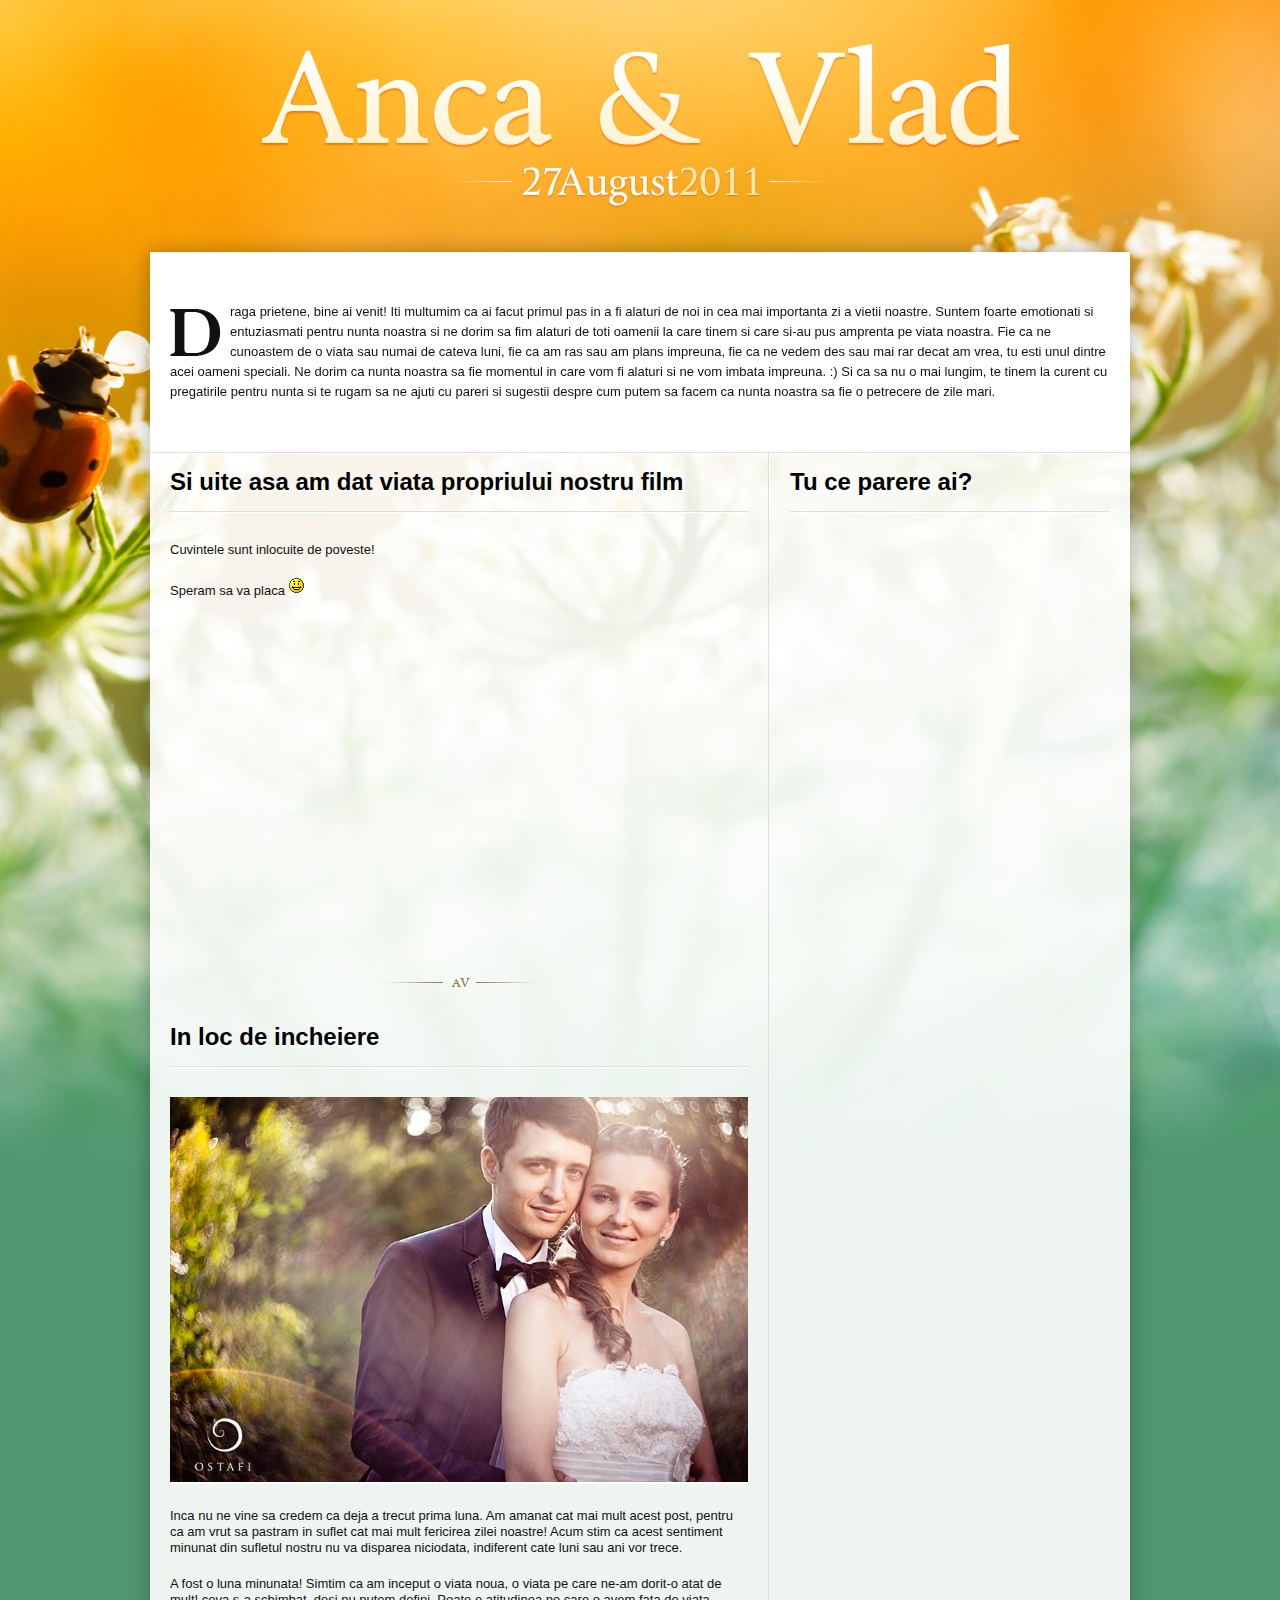
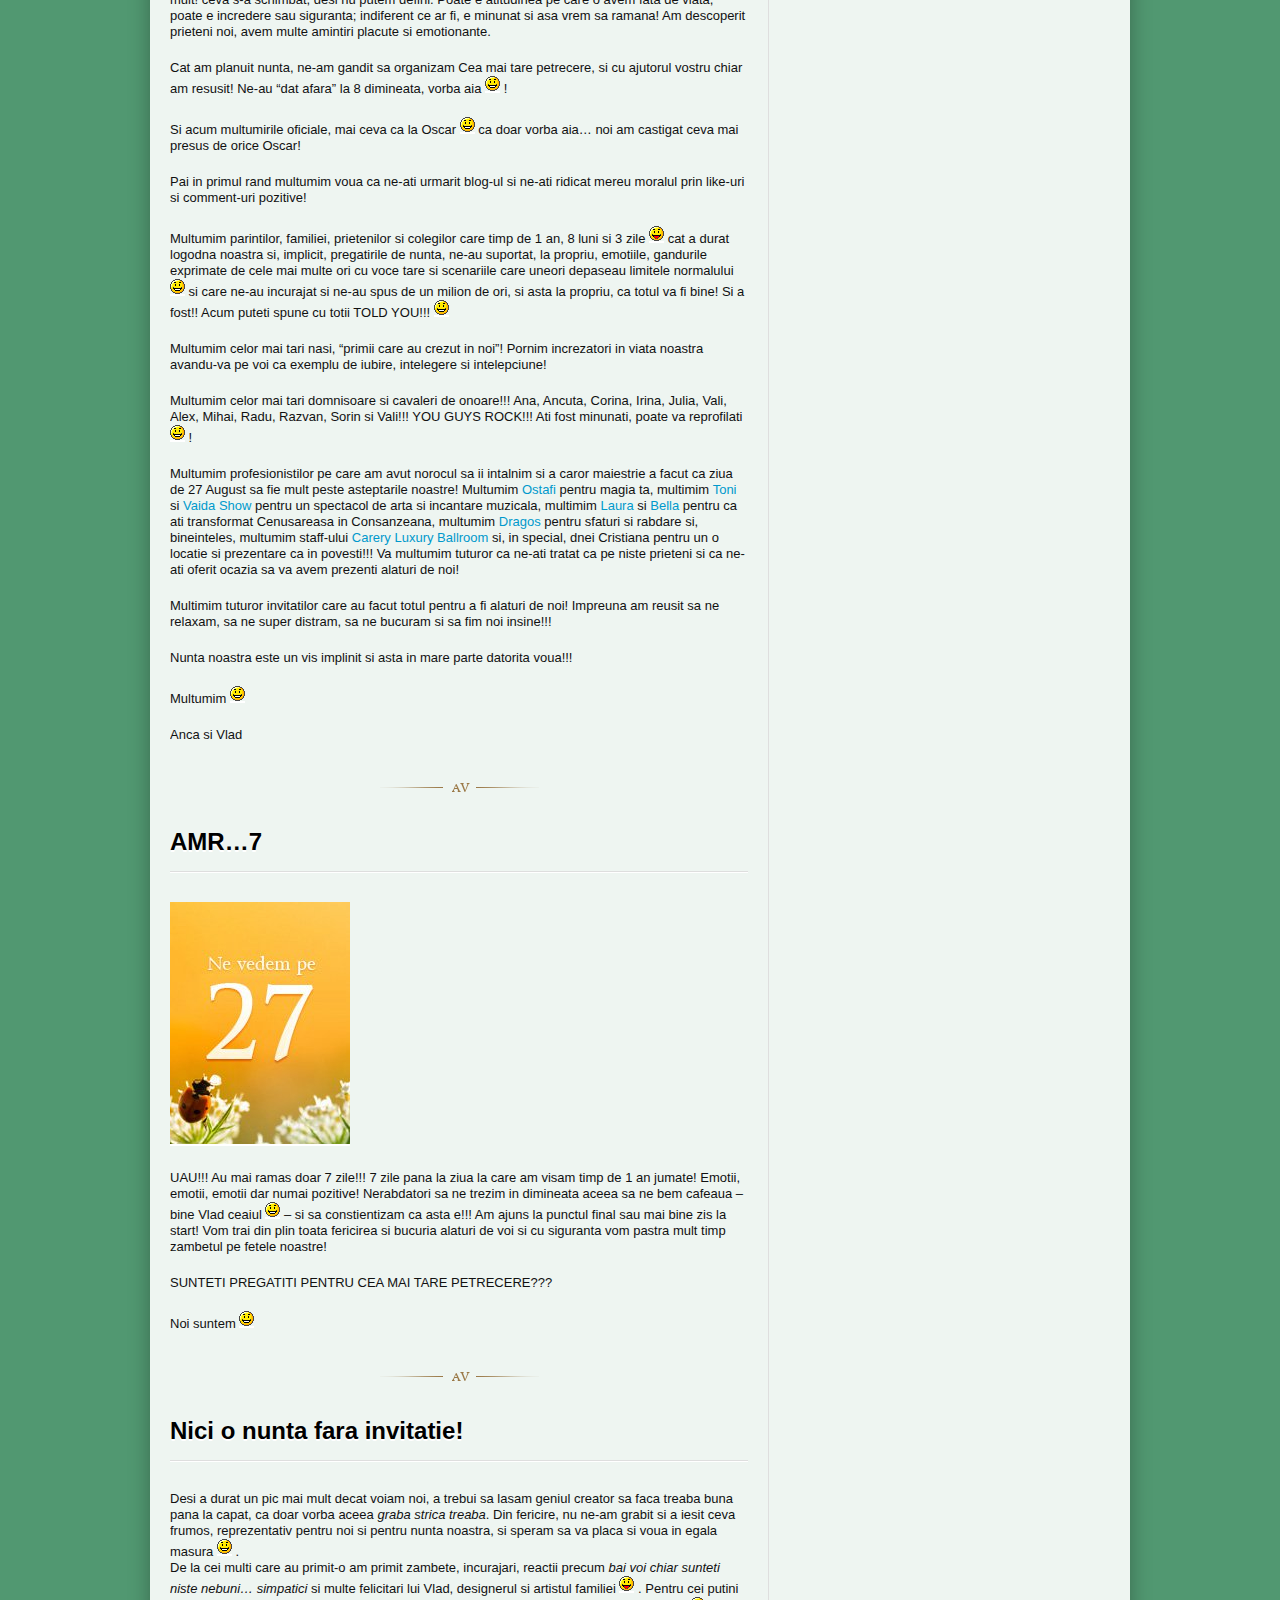
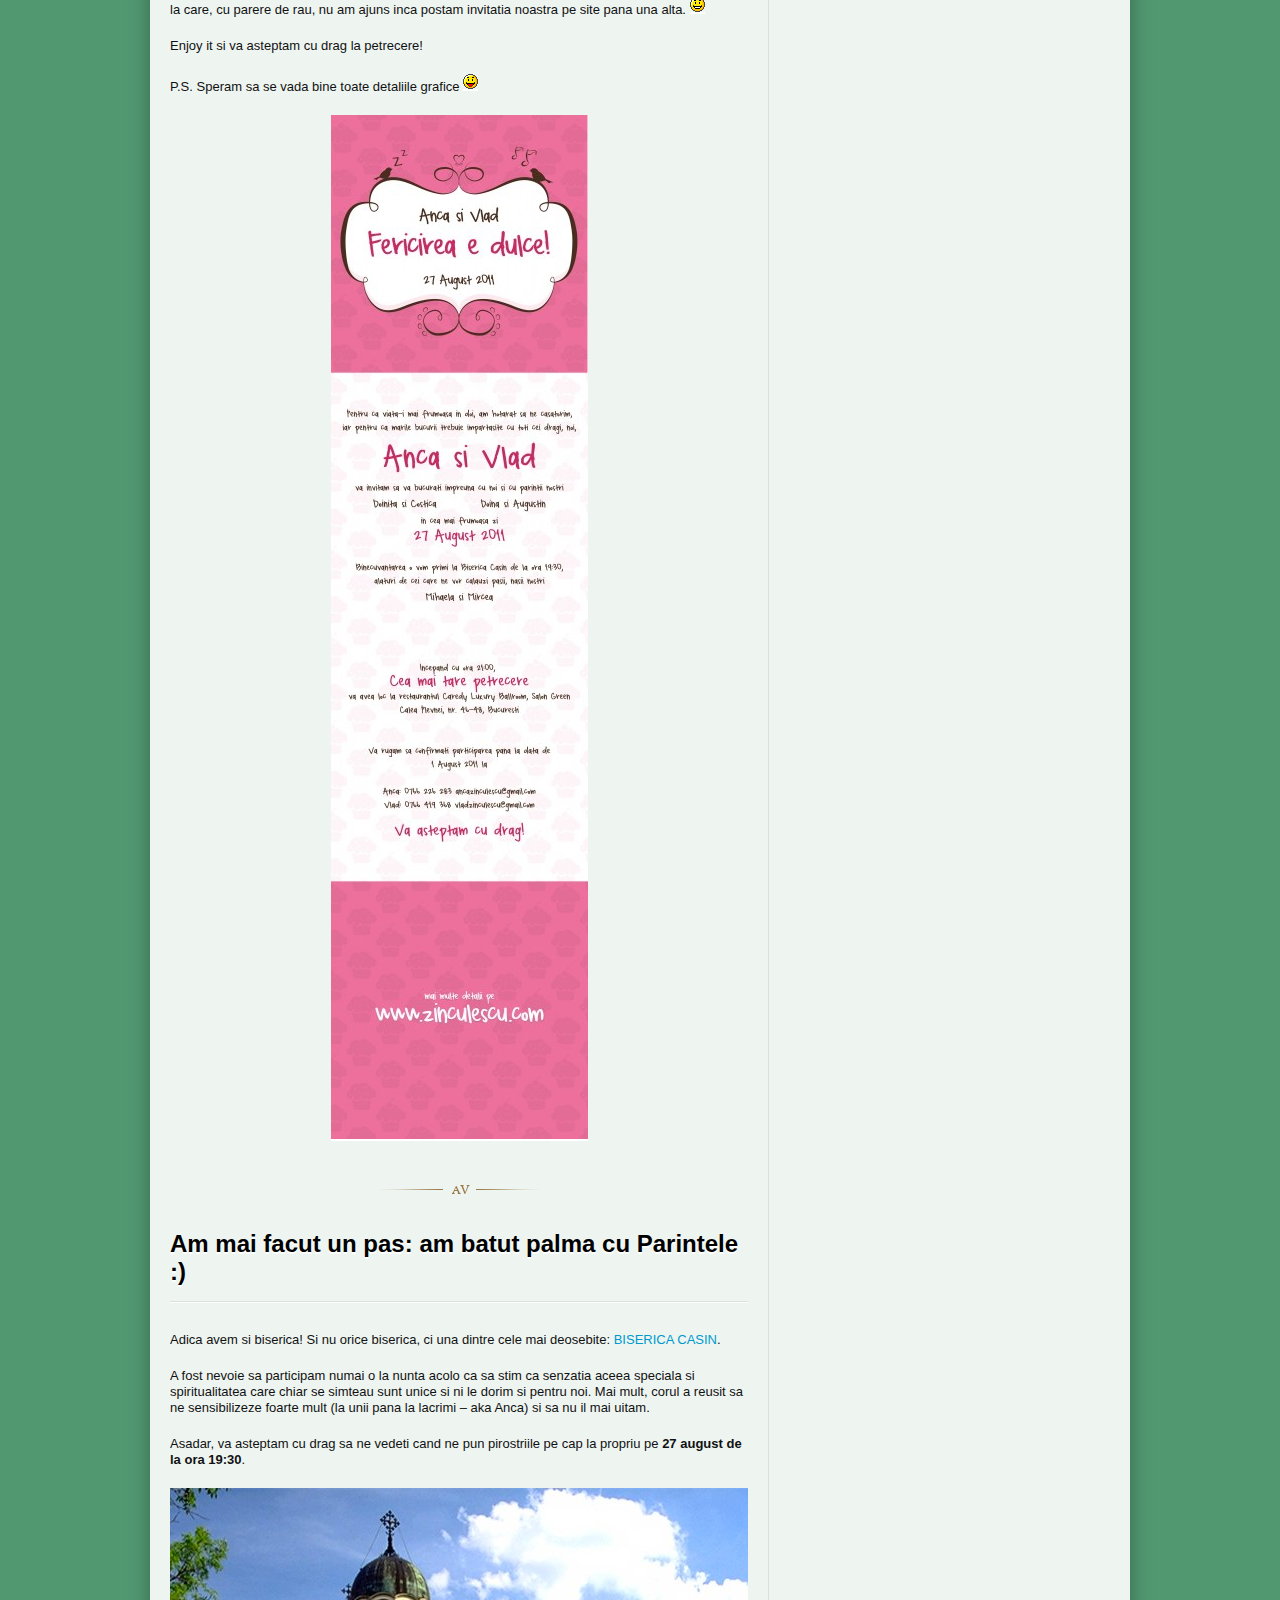
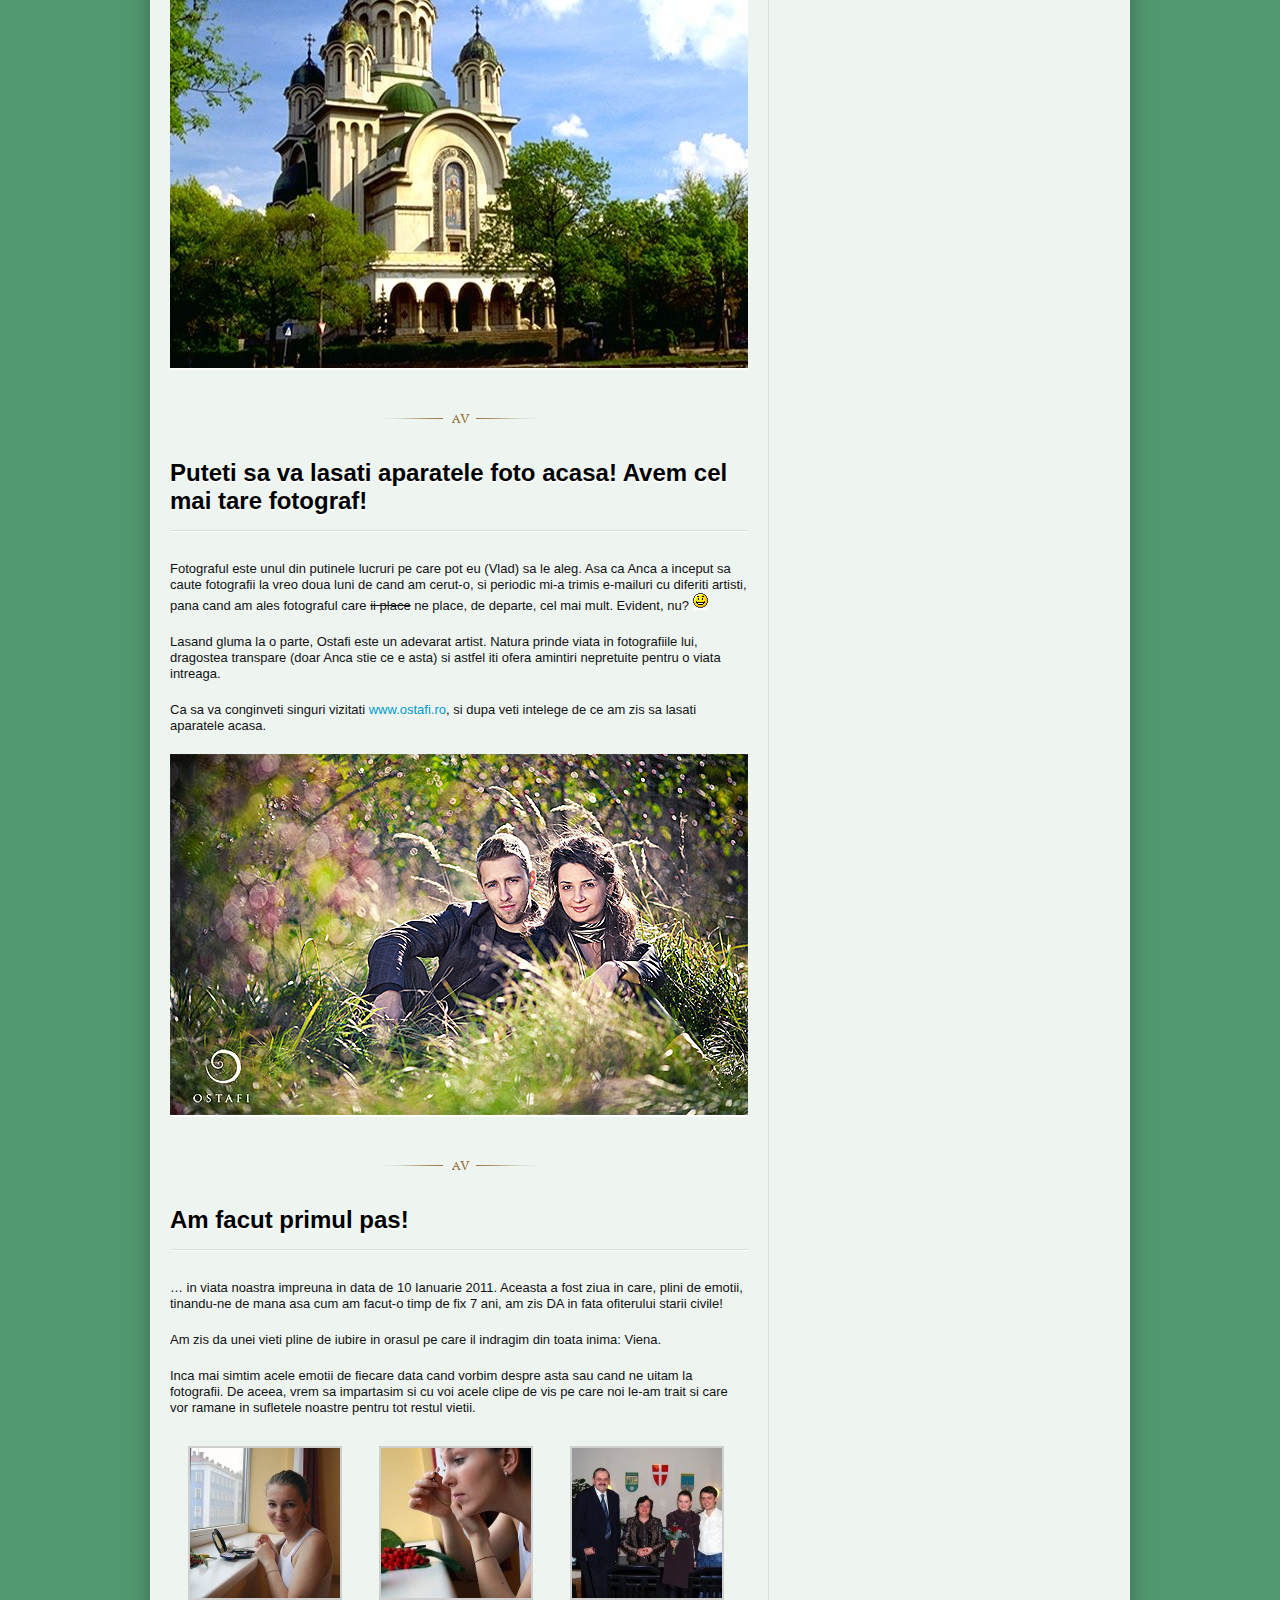
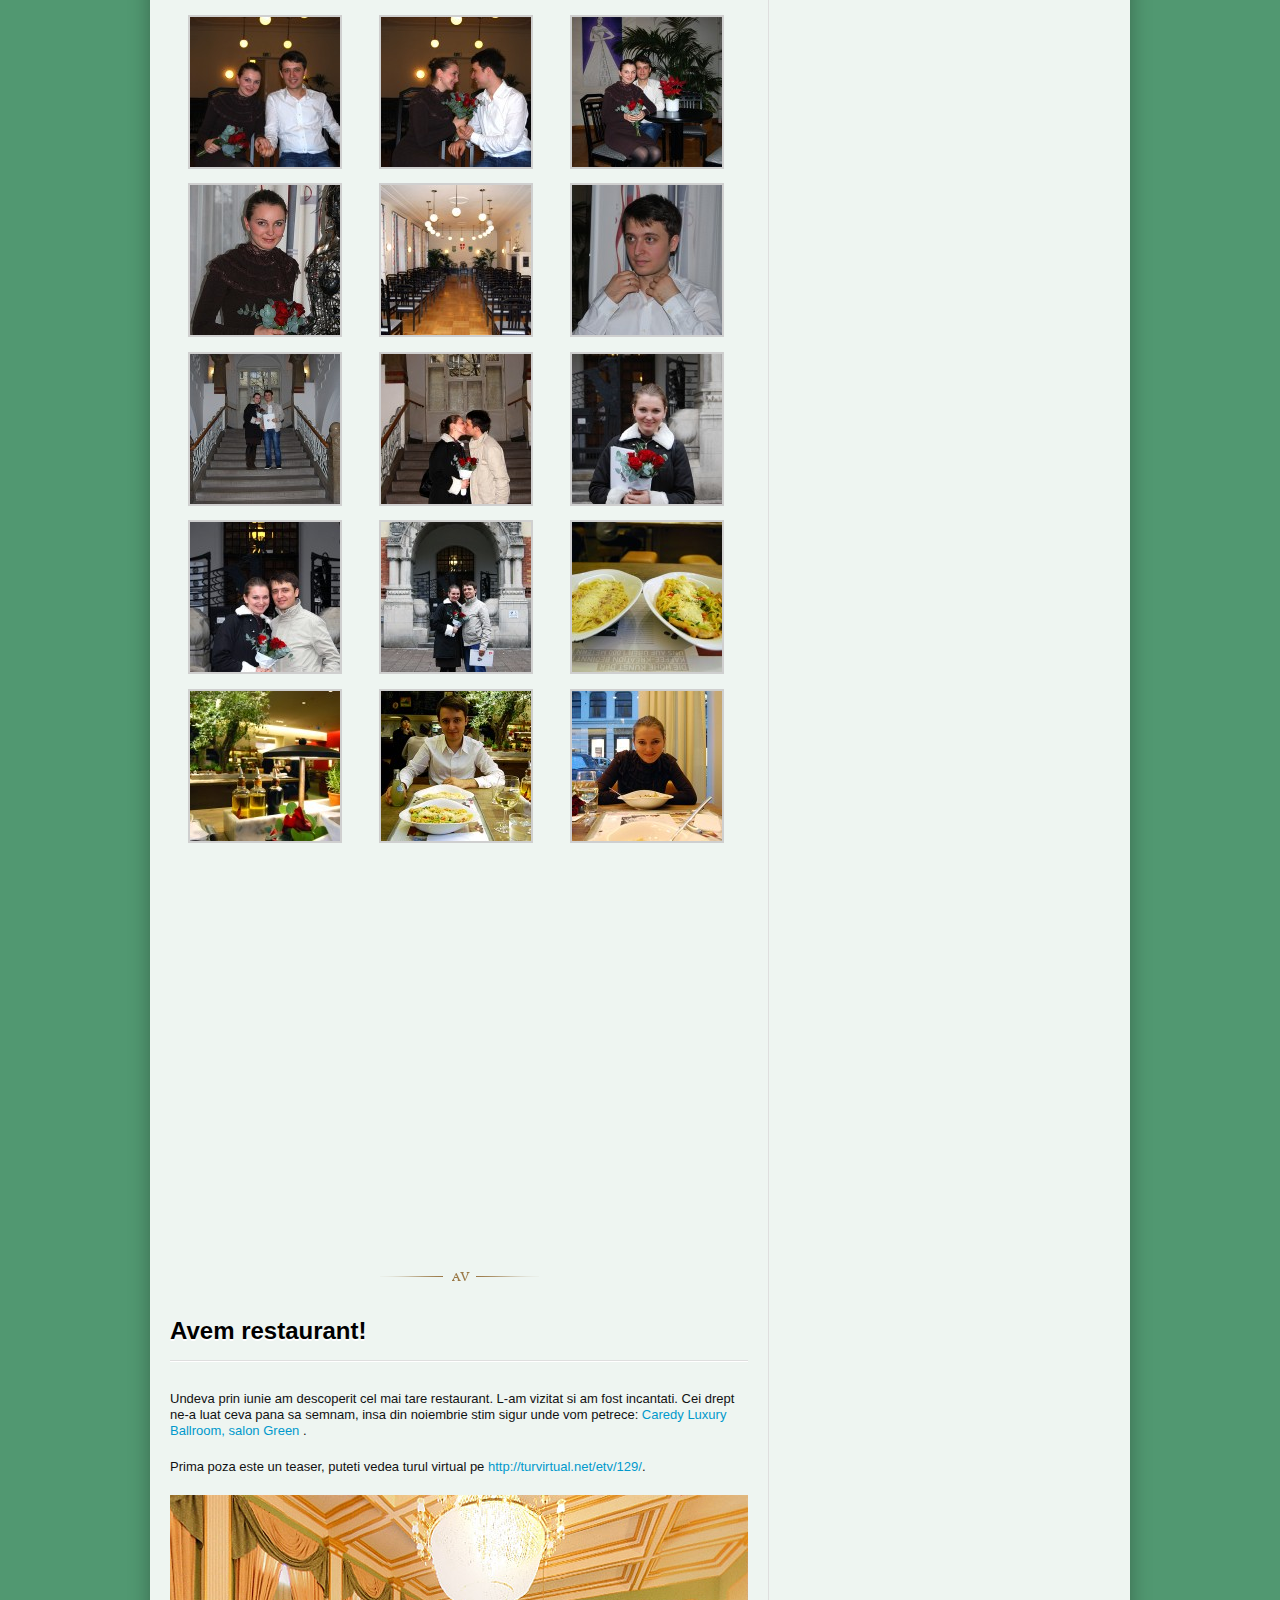
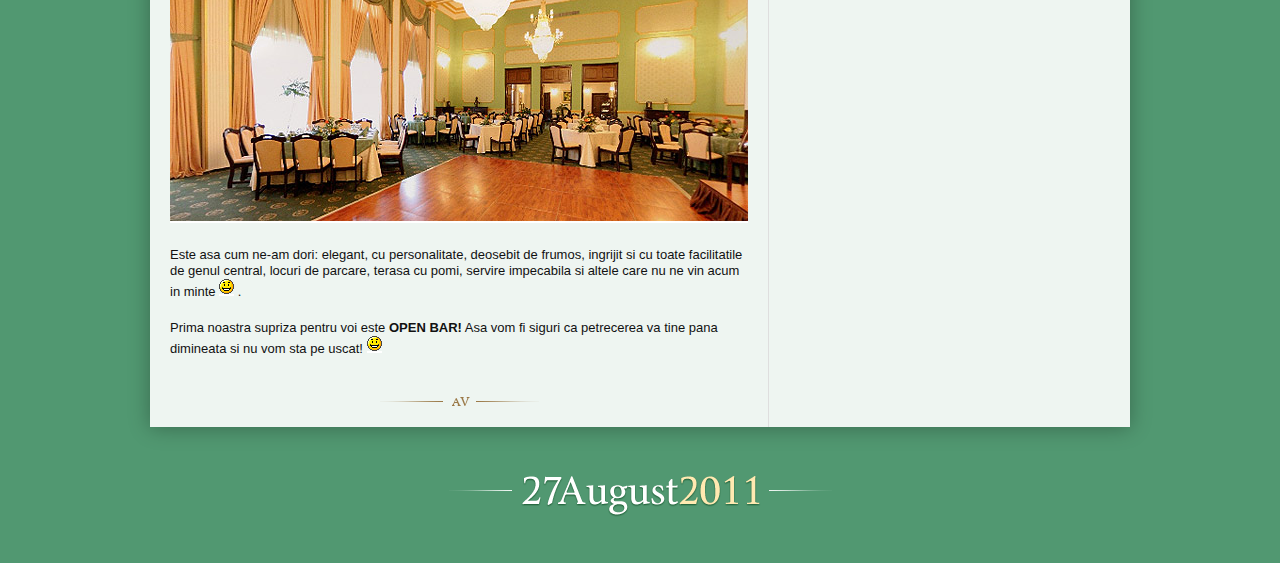
==== index.html @ 0d6867a6 "static version of the original" ====
<!DOCTYPE html>
<html>
<head>
    <meta http-equiv="Content-Type" content="text/html; charset=UTF-8" />
    <meta name="generator" content="WordPress 3.1" />
    <title>Zinculescu</title>
    <link rel="stylesheet" href="style.css" type="text/css" media="screen" />
    <link rel="shortcut icon" href="images/favicon.ico" />
    <meta name='robots' content='noindex,nofollow' />
    <link rel='index' title='Zinculescu' href='http://zinculescu.com' />
</head>

<body class="sprite">
    <div class="site center980">
        <!-- content goes here -->

        <div class="welcome b1b">
            <div class="letter sprite">
                D
            </div>
            <p>raga prietene, bine ai venit! Iti multumim ca ai facut primul
            pas in a fi alaturi de noi in cea mai importanta zi a vietii
            noastre. Suntem foarte emotionati si entuziasmati pentru nunta
            noastra si ne dorim sa fim alaturi de toti oamenii la care tinem si
            care si-au pus amprenta pe viata noastra. Fie ca ne cunoastem de o
            viata sau numai de cateva luni, fie ca am ras sau am plans
            impreuna, fie ca ne vedem des sau mai rar decat am vrea, tu esti
            unul dintre acei oameni speciali. Ne dorim ca nunta noastra sa fie
            momentul in care vom fi alaturi si ne vom imbata impreuna. :) Si ca
            sa nu o mai lungim, te tinem la curent cu pregatirile pentru nunta
            si te rugam sa ne ajuti cu pareri si sugestii despre cum putem sa
            facem ca nunta noastra sa fie o petrecere de zile mari.</p>
        </div>

        <div class="fbox">
            <div class="content fleft">
                <div class="post">
                    <h2 class="title b1b mar10b">Si uite asa am dat viata propriului nostru film</h2>

                    <p></p>
                    
                    <p>Cuvintele sunt inlocuite de poveste!</p>

                    <p>Speram sa va placa <img alt=':)' class='wp-smiley' src=
                    'images/smilies/icon_smile.gif'></p>

                    <p><iframe frameborder="0" height="315" src=
                    "http://www.youtube.com/embed/SQUpKfbqwOs" width=
                    "560"></iframe></p>
                    <p>

                    <div class="separator sprite">
                        AV
                    </div>
                </div>

                <div class="post">
                    <h2 class="title b1b mar10b">In loc de incheiere</h2>

                    <p></p>

                    <p><img alt="" class="alignnone" src=
                    "images/uploads/Anca-si-Vlad-29.jpg"
                    title="Anca si Vlad Zinculescu" width="578"></p>

                    <p>Inca nu ne vine sa credem ca deja a trecut prima luna.
                    Am amanat cat mai mult acest post, pentru ca am vrut sa
                    pastram in suflet cat mai mult fericirea zilei noastre!
                    Acum stim ca acest sentiment minunat din sufletul nostru nu
                    va disparea niciodata, indiferent cate luni sau ani vor
                    trece.</p>

                    <p>A fost o luna minunata! Simtim ca am inceput o viata
                    noua, o viata pe care ne-am dorit-o atat de mult! ceva s-a
                    schimbat, desi nu putem defini. Poate e atitudinea pe care
                    o avem fata de viata, poate e incredere sau siguranta;
                    indiferent ce ar fi, e minunat si asa vrem sa ramana! Am
                    descoperit prieteni noi, avem multe amintiri placute si
                    emotionante.</p>

                    <p>Cat am planuit nunta, ne-am gandit sa organizam Cea mai
                    tare petrecere, si cu ajutorul vostru chiar am resusit!
                    Ne-au &#8220;dat afara&#8221; la 8 dimineata, vorba aia
                    <img alt=':)' class='wp-smiley' src=
                    'images/smilies/icon_smile.gif'>
                    !</p>

                    <p>Si acum multumirile oficiale, mai ceva ca la Oscar
                    <img alt=':)' class='wp-smiley' src=
                    'images/smilies/icon_smile.gif'>
                    ca doar vorba aia&#8230; noi am castigat ceva mai presus de
                    orice Oscar!</p>

                    <p>Pai in primul rand multumim voua ca ne-ati urmarit
                    blog-ul si ne-ati ridicat mereu moralul prin like-uri si
                    comment-uri pozitive!</p>

                    <p>Multumim parintilor, familiei, prietenilor si colegilor
                    care timp de 1 an, 8 luni si 3 zile <img alt=':P' class=
                    'wp-smiley' src=
                    'images/smilies/icon_razz.gif'>
                    cat a durat logodna noastra si, implicit, pregatirile de
                    nunta, ne-au suportat, la propriu, emotiile, gandurile
                    exprimate de cele mai multe ori cu voce tare si scenariile
                    care uneori depaseau limitele normalului <img alt=':)'
                    class='wp-smiley' src=
                    'images/smilies/icon_smile.gif'>
                    si care ne-au incurajat si ne-au spus de un milion de ori,
                    si asta la propriu, ca totul va fi bine! Si a fost!! Acum
                    puteti spune cu totii TOLD YOU!!! <img alt=':)' class=
                    'wp-smiley' src=
                    'images/smilies/icon_smile.gif'></p>

                    <p>Multumim celor mai tari nasi, &#8220;primii care au
                    crezut in noi&#8221;! Pornim increzatori in viata noastra
                    avandu-va pe voi ca exemplu de iubire, intelegere si
                    intelepciune!</p>

                    <p>Multumim celor mai tari domnisoare si cavaleri de
                    onoare!!! Ana, Ancuta, Corina, Irina, Julia, Vali, Alex,
                    Mihai, Radu, Razvan, Sorin si Vali!!! YOU GUYS ROCK!!! Ati
                    fost minunati, poate va reprofilati <img alt=':)' class=
                    'wp-smiley' src=
                    'images/smilies/icon_smile.gif'>
                    !</p>

                    <p>Multumim profesionistilor pe care am avut norocul sa ii
                    intalnim si a caror maiestrie a facut ca ziua de 27 August
                    sa fie mult peste asteptarile noastre! Multumim <a href=
                    "http://www.ostafi.ro/photography/post/anca-si-vlad-nunta/">
                    Ostafi</a> pentru magia ta, multimim <a href=
                    "http://tonimalloni.ro">Toni</a> si <a href=
                    "http://vaidashow.ro/">Vaida Show</a> pentru un spectacol
                    de arta si incantare muzicala, multimim <a href=
                    "http://www.facebook.com/laura.wbc">Laura</a> si <a href=
                    "http://www.facebook.com/profile.php?id=100002483368263">Bella</a>
                    pentru ca ati transformat Cenusareasa in Consanzeana,
                    multumim <a href="http://amintiridenunta.ro/">Dragos</a>
                    pentru sfaturi si rabdare si, bineinteles, multumim
                    staff-ului <a href=
                    "http://www.restaurantcaredy.ro/contact-sala-de-nunti.html">
                    Carery Luxury Ballroom</a> si, in special, dnei Cristiana
                    pentru un o locatie si prezentare ca in povesti!!! Va
                    multumim tuturor ca ne-ati tratat ca pe niste prieteni si
                    ca ne-ati oferit ocazia sa va avem prezenti alaturi de
                    noi!</p>

                    <p>Multimim tuturor invitatilor care au facut totul pentru
                    a fi alaturi de noi! Impreuna am reusit sa ne relaxam, sa
                    ne super distram, sa ne bucuram si sa fim noi insine!!!</p>

                    <p>Nunta noastra este un vis implinit si asta in mare parte
                    datorita voua!!!</p>

                    <p>Multumim <img alt=':)' class='wp-smiley' src=
                    'images/smilies/icon_smile.gif'></p>

                    <p>Anca si Vlad</p>
                    <p>

                    <div class="separator sprite">
                        AV
                    </div>
                </div>

                <div class="post">
                    <h2 class="title b1b mar10b">AMR&#8230;7</h2>

                    <p></p>

                    <p style="text-align: left;"><a href=
                    "images/uploads/196223_1776825933025_1010643638_31995245_6591999_n.jpg">
                    <img alt="" height="242" src=
                    "images/uploads/196223_1776825933025_1010643638_31995245_6591999_n.jpg"
                    title="AMR" width="180"></a></p>

                    <p style="text-align: left;">UAU!!! Au mai ramas doar 7
                    zile!!! 7 zile pana la ziua la care am visam timp de 1 an
                    jumate! Emotii, emotii, emotii dar numai pozitive!
                    Nerabdatori sa ne trezim in dimineata aceea sa ne bem
                    cafeaua &#8211; bine Vlad ceaiul <img alt=':)' class=
                    'wp-smiley' src=
                    'images/smilies/icon_smile.gif'>
                    &#8211; si sa constientizam ca asta e!!! Am ajuns la
                    punctul final sau mai bine zis la start! Vom trai din plin
                    toata fericirea si bucuria alaturi de voi si cu siguranta
                    vom pastra mult timp zambetul pe fetele noastre!</p>

                    <p style="text-align: left;">SUNTETI PREGATITI PENTRU CEA
                    MAI TARE PETRECERE???</p>

                    <p style="text-align: left;">Noi suntem <img alt=':)'
                    class='wp-smiley' src=
                    'images/smilies/icon_smile.gif'></p>
                    <p>

                    <div class="separator sprite">
                        AV
                    </div>
                </div>

                <div class="post">
                    <h2 class="title b1b mar10b">Nici o nunta fara
                    invitatie!</h2>

                    <p></p>

                    <p>Desi a durat un pic mai mult decat voiam noi, a trebui
                    sa lasam geniul creator sa faca treaba buna pana la capat,
                    ca doar vorba aceea <em>graba strica treaba</em>. Din
                    fericire, nu ne-am grabit si a iesit ceva frumos,
                    reprezentativ pentru noi si pentru nunta noastra, si speram
                    sa va placa si voua in egala masura <img alt=':)' class=
                    'wp-smiley' src=
                    'images/smilies/icon_smile.gif'>
                    .<br>
                    De la cei multi care au primit-o am primit zambete,
                    incurajari, reactii precum <em>bai voi chiar sunteti niste
                    nebuni… simpatici</em> si multe felicitari lui Vlad,
                    designerul si artistul familiei <img alt=':P' class=
                    'wp-smiley' src=
                    'images/smilies/icon_razz.gif'>
                    . Pentru cei putini la care, cu parere de rau, nu am ajuns
                    inca postam invitatia noastra pe site pana una alta.
                    <img alt=':)' class='wp-smiley' src=
                    'images/smilies/icon_smile.gif'></p>

                    <p>Enjoy it si va asteptam cu drag la petrecere!</p>

                    <p>P.S. Speram sa se vada bine toate detaliile grafice
                    <img alt=':P' class='wp-smiley' src=
                    'images/smilies/icon_razz.gif'></p>

                    <p style="text-align: center;"><a href=
                    "images/uploads/invitatie-roz2.jpg">
                    <img alt="" class="aligncenter size-large wp-image-86"
                    height="1024" src=
                    "images/uploads/invitatie-roz2-257x1024.jpg"
                    title="invitatie-roz" width="257"></a></p>
                    <p>

                    <div class="separator sprite">
                        AV
                    </div>
                </div>

                <div class="post">
                    <h2 class="title b1b mar10b">Am mai facut un pas: am batut
                    palma cu Parintele :)</h2>

                    <p></p>

                    <p>Adica avem si biserica! Si nu orice biserica, ci una
                    dintre cele mai deosebite: <a href=
                    "http://www.crestinortodox.ro/biserici-manastiri/biserica-casin-67940.html"
                    target="_blank">BISERICA CASIN</a>.</p>

                    <p>A fost nevoie sa participam numai o la nunta acolo ca sa
                    stim ca senzatia aceea speciala si spiritualitatea care
                    chiar se simteau sunt unice si ni le dorim si pentru noi.
                    Mai mult, corul a reusit sa ne sensibilizeze foarte mult
                    (la unii pana la lacrimi – aka Anca) si sa nu il mai
                    uitam.</p>

                    <p>Asadar, va asteptam cu drag sa ne vedeti cand ne pun
                    pirostriile pe cap la propriu pe <strong>27 august de la
                    ora 19:30</strong>.</p>

                    <p><img alt="Biserica Casin" class=
                    "alignnone size-full wp-image-50" height="480" src=
                    "images/uploads/manastirea-casin-bucuresti-6.jpg"
                    title="Biserica Casin" width="640"></p>
                    <p>

                    <div class="separator sprite">
                        AV
                    </div>
                </div>

                <div class="post">
                    <h2 class="title b1b mar10b">Puteti sa va lasati aparatele
                    foto acasa! Avem cel mai tare fotograf!</h2>

                    <p></p>

                    <p>Fotograful este unul din putinele lucruri pe care pot eu
                    (Vlad) sa le aleg. Asa ca Anca a inceput sa caute
                    fotografii la vreo doua luni de cand am cerut-o, si
                    periodic mi-a trimis e-mailuri cu diferiti artisti, pana
                    cand am ales fotograful care <span style=
                    "text-decoration: line-through;">ii place</span> ne place,
                    de departe, cel mai mult. Evident, nu? <img alt=":)" class=
                    "wp-smiley" src=
                    "images/smilies/icon_smile.gif">
                    </p>

                    <p>Lasand gluma la o parte, Ostafi este un adevarat
                    artist.&nbsp;Natura prinde viata in fotografiile lui,
                    dragostea transpare (doar Anca stie ce e asta) si astfel
                    iti ofera amintiri nepretuite pentru o viata intreaga.</p>

                    <p>Ca sa va conginveti singuri vizitati <a href=
                    "http://www.ostafi.ro" target="_blank">www.ostafi.ro</a>,
                    si dupa veti intelege de ce am zis sa lasati aparatele
                    acasa.</p>

                    <p><img alt="" class="alignnone size-full wp-image-41"
                    height="361" src=
                    "images/uploads/ostafi.jpg"
                    title="ostafi" width="578"></p>
                    <p>

                    <div class="separator sprite">
                        AV
                    </div>
                </div>

                <div class="post">
                    <h2 class="title b1b mar10b">Am facut primul pas!</h2>

                    <p></p>

                    <p>… in viata noastra impreuna in data de 10 Ianuarie 2011.
                    Aceasta a fost ziua in care, plini de emotii, tinandu-ne de
                    mana asa cum am facut-o timp de fix 7 ani, am zis DA in
                    fata ofiterului starii civile!</p>

                    <p>Am zis da unei vieti pline de iubire in orasul pe care
                    il indragim din toata inima: Viena.</p>

                    <p>Inca mai simtim acele emotii de fiecare data cand vorbim
                    despre asta sau cand ne uitam la fotografii. De aceea, vrem
                    sa impartasim si cu voi acele clipe de vis pe care noi
                    le-am trait si care vor ramane in sufletele noastre pentru
                    tot restul vietii.</p>

                    <div class="galleryHolder">
                        <style type='text/css'>
						#gallery-1 {
                        margin: auto;
                        }
                        #gallery-1 .gallery-item {
                        float: left;
                        margin-top: 10px;
                        text-align: center;
                        width: 33%;
                        }
                        #gallery-1 img {
                        border: 2px solid #cfcfcf;
                        }
                        #gallery-1 .gallery-caption {
                        margin-left: 0;
                        }
                        </style>
                        <!-- see gallery_shortcode() in wp-includes/media.php -->

                        <div class=
                        'gallery galleryid-10 gallery-columns-3 gallery-size-thumbnail'
                        id='gallery-1'>
                            <dl class='gallery-item'>
                                <dt class='gallery-icon'>
                                    <a href=
                                    'images/uploads/DSC_2582.jpg'
                                    title='DSC_2582'><img alt="DSC_2582" class=
                                    "attachment-thumbnail" height="150" src=
                                    "images/uploads/DSC_25821-150x150.jpg"
                                    title="DSC_2582" width="150"></a>
                                </dt>
                            </dl>

                            <dl class='gallery-item'>
                                <dt class='gallery-icon'>
                                    <a href=
                                    'images/uploads/DSC_2584.jpg'
                                    title='DSC_2584'><img alt="DSC_2584" class=
                                    "attachment-thumbnail" height="150" src=
                                    "images/uploads/DSC_25841-150x150.jpg"
                                    title="DSC_2584" width="150"></a>
                                </dt>
                            </dl>

                            <dl class='gallery-item'>
                                <dt class='gallery-icon'>
                                    <a href=
                                    'images/uploads/DSC_2594.jpg'
                                    title='DSC_2594'><img alt="DSC_2594" class=
                                    "attachment-thumbnail" height="150" src=
                                    "images/uploads/DSC_25941-150x150.jpg"
                                    title="DSC_2594" width="150"></a>
                                </dt>
                            </dl><br style="clear: both">

                            <dl class='gallery-item'>
                                <dt class='gallery-icon'>
                                    <a href=
                                    'images/uploads/DSC_2596.jpg'
                                    title='DSC_2596'><img alt="DSC_2596" class=
                                    "attachment-thumbnail" height="150" src=
                                    "images/uploads/DSC_25961-150x150.jpg"
                                    title="DSC_2596" width="150"></a>
                                </dt>
                            </dl>

                            <dl class='gallery-item'>
                                <dt class='gallery-icon'>
                                    <a href=
                                    'images/uploads/DSC_2597.jpg'
                                    title='DSC_2597'><img alt="DSC_2597" class=
                                    "attachment-thumbnail" height="150" src=
                                    "images/uploads/DSC_25971-150x150.jpg"
                                    title="DSC_2597" width="150"></a>
                                </dt>
                            </dl>

                            <dl class='gallery-item'>
                                <dt class='gallery-icon'>
                                    <a href=
                                    'images/uploads/DSC_2604.jpg'
                                    title='DSC_2604'><img alt="DSC_2604" class=
                                    "attachment-thumbnail" height="150" src=
                                    "images/uploads/DSC_26041-150x150.jpg"
                                    title="DSC_2604" width="150"></a>
                                </dt>
                            </dl><br style="clear: both">

                            <dl class='gallery-item'>
                                <dt class='gallery-icon'>
                                    <a href=
                                    'images/uploads/DSC_2607.jpg'
                                    title='DSC_2607'><img alt="DSC_2607" class=
                                    "attachment-thumbnail" height="150" src=
                                    "images/uploads/DSC_26071-150x150.jpg"
                                    title="DSC_2607" width="150"></a>
                                </dt>
                            </dl>

                            <dl class='gallery-item'>
                                <dt class='gallery-icon'>
                                    <a href=
                                    'images/uploads/DSC_2608.jpg'
                                    title='DSC_2608'><img alt="DSC_2608" class=
                                    "attachment-thumbnail" height="150" src=
                                    "images/uploads/DSC_26081-150x150.jpg"
                                    title="DSC_2608" width="150"></a>
                                </dt>
                            </dl>

                            <dl class='gallery-item'>
                                <dt class='gallery-icon'>
                                    <a href=
                                    'images/uploads/DSC_2612.jpg'
                                    title='DSC_2612'><img alt="DSC_2612" class=
                                    "attachment-thumbnail" height="150" src=
                                    "images/uploads/DSC_26121-150x150.jpg"
                                    title="DSC_2612" width="150"></a>
                                </dt>
                            </dl><br style="clear: both">

                            <dl class='gallery-item'>
                                <dt class='gallery-icon'>
                                    <a href=
                                    'images/uploads/DSC_2638.jpg'
                                    title='DSC_2638'><img alt="DSC_2638" class=
                                    "attachment-thumbnail" height="150" src=
                                    "images/uploads/DSC_26381-150x150.jpg"
                                    title="DSC_2638" width="150"></a>
                                </dt>
                            </dl>

                            <dl class='gallery-item'>
                                <dt class='gallery-icon'>
                                    <a href=
                                    'images/uploads/DSC_2642.jpg'
                                    title='DSC_2642'><img alt="DSC_2642" class=
                                    "attachment-thumbnail" height="150" src=
                                    "images/uploads/DSC_26421-150x150.jpg"
                                    title="DSC_2642" width="150"></a>
                                </dt>
                            </dl>

                            <dl class='gallery-item'>
                                <dt class='gallery-icon'>
                                    <a href=
                                    'images/uploads/DSC_2645.jpg'
                                    title='DSC_2645'><img alt="DSC_2645" class=
                                    "attachment-thumbnail" height="150" src=
                                    "images/uploads/DSC_26451-150x150.jpg"
                                    title="DSC_2645" width="150"></a>
                                </dt>
                            </dl><br style="clear: both">

                            <dl class='gallery-item'>
                                <dt class='gallery-icon'>
                                    <a href=
                                    'images/uploads/DSC_2647.jpg'
                                    title='DSC_2647'><img alt="DSC_2647" class=
                                    "attachment-thumbnail" height="150" src=
                                    "images/uploads/DSC_26471-150x150.jpg"
                                    title="DSC_2647" width="150"></a>
                                </dt>
                            </dl>

                            <dl class='gallery-item'>
                                <dt class='gallery-icon'>
                                    <a href=
                                    'images/uploads/DSC_2648.jpg'
                                    title='DSC_2648'><img alt="DSC_2648" class=
                                    "attachment-thumbnail" height="150" src=
                                    "images/uploads/DSC_26481-150x150.jpg"
                                    title="DSC_2648" width="150"></a>
                                </dt>
                            </dl>

                            <dl class='gallery-item'>
                                <dt class='gallery-icon'>
                                    <a href=
                                    'images/uploads/DSC_2650.jpg'
                                    title='DSC_2650'><img alt="DSC_2650" class=
                                    "attachment-thumbnail" height="150" src=
                                    "images/uploads/DSC_26501-150x150.jpg"
                                    title="DSC_2650" width="150"></a>
                                </dt>
                            </dl><br style="clear: both">

                            <dl class='gallery-item'>
                                <dt class='gallery-icon'>
                                    <a href=
                                    'images/uploads/DSC_2652.jpg'
                                    title='DSC_2652'><img alt="DSC_2652" class=
                                    "attachment-thumbnail" height="150" src=
                                    "images/uploads/DSC_26521-150x150.jpg"
                                    title="DSC_2652" width="150"></a>
                                </dt>
                            </dl>

                            <dl class='gallery-item'>
                                <dt class='gallery-icon'>
                                    <a href=
                                    'images/uploads/DSC_2658.jpg'
                                    title='DSC_2658'><img alt="DSC_2658" class=
                                    "attachment-thumbnail" height="150" src=
                                    "images/uploads/DSC_26581-150x150.jpg"
                                    title="DSC_2658" width="150"></a>
                                </dt>
                            </dl>

                            <dl class='gallery-item'>
                                <dt class='gallery-icon'>
                                    <a href=
                                    'images/uploads/DSC_2659.jpg'
                                    title='DSC_2659'><img alt="DSC_2659" class=
                                    "attachment-thumbnail" height="150" src=
                                    "images/uploads/DSC_26591-150x150.jpg"
                                    title="DSC_2659" width="150"></a>
                                </dt>
                            </dl><br style="clear: both">
                            <br style='clear: both;'>
                        </div>
                    </div>

                    <p><a class="nolink" id="video-cununie-civila" name=
                    "video-cununie-civila">&nbsp;</a></p>

                    <div class="videoHolder mar10t">
                        <iframe frameborder="0" height="355" src=
                        "http://www.youtube.com/embed/Y8YG8J1RSos?rel=0" title=
                        "YouTube video player" width="578"></iframe>
                    </div>
                    <p>

                    <div class="separator sprite">
                        AV
                    </div>
                </div>

                <div class="post">
                    <h2 class="title b1b mar10b">Avem restaurant!</h2>

                    <p></p>

                    <p>Undeva prin iunie am descoperit cel mai tare restaurant.
                    L-am vizitat si am fost incantati. Cei drept ne-a luat ceva
                    pana sa semnam, insa din noiembrie stim sigur unde vom
                    petrece: <a href=
                    "http://www.restaurantcaredy.ro/sala-de-nunti-maro.html"
                    target="_blank">Caredy Luxury Ballroom, salon Green</a>
                    .</p>

                    <p>Prima poza este un teaser, puteti vedea turul virtual pe
                    <a href="http://turvirtual.net/etv/129/" target=
                    "_blank">http://turvirtual.net/etv/129/</a>.</p>

                    <p><img alt="Caredy Luxury Ballroom" class=
                    "alignnone size-full wp-image-56" height="326" src=
                    "images/uploads/caredy2.jpg"
                    title="Caredy Luxury Ballroom" width="578"></p>

                    <p>Este asa cum ne-am dori: elegant, cu personalitate,
                    deosebit de frumos, ingrijit si cu toate facilitatile de
                    genul central, locuri de parcare, terasa cu pomi, servire
                    impecabila si altele care nu ne vin acum in minte <img alt=
                    ":)" class="wp-smiley" src=
                    "images/smilies/icon_smile.gif">
                     .</p>

                    <p>Prima noastra supriza pentru voi este <strong>OPEN
                    BAR!</strong> Asa vom fi siguri ca petrecerea va tine pana
                    dimineata si nu vom sta pe uscat! <img alt=":)" class=
                    "wp-smiley" src=
                    "images/smilies/icon_smile.gif">
                    </p>
                    <p>

                    <div class="separator sprite">
                        AV
                    </div>
                </div>
            </div>

            <div class="wall fleft full">
                <h3 class="title b1b mar10b">Tu ce parere ai?</h3>

                <div id="fb-root"></div>
                <script>(function(d, s, id) {
                  var js, fjs = d.getElementsByTagName(s)[0];
                  if (d.getElementById(id)) return;
                  js = d.createElement(s); js.id = id;
                  js.src = "http://connect.facebook.net/en_US/sdk.js#xfbml=1&appId=180136782030108&version=v2.0";
                  fjs.parentNode.insertBefore(js, fjs);
                }(document, 'script', 'facebook-jssdk'));</script>

                
            </div>
        </div><!-- end of content -->
    </div>

    <div class="footer sprite">
        27 August 2011
    </div>
</body>
</html>
---- style.css ----
/*
Theme Name: Nunta Anca si Vlad
Theme URI: http://nunta2011.zinculescu.com/
Description: Tema nuntii noastre, Anca si Vlad
Author: Vlad Zinculescu
Author URI: http://ecsspert.com
Version: 1.0 

License: NOT TO BE USED!!!
*/

/* css reset */
*{margin:0;padding:0;}
* html body *{overflow:visible;}
* html iframe,* html frame{overflow:auto;}
* html frameset{overflow:hidden;}
html *{font-size:100.01%;}
body{font-size:100.01%;text-align:left;}
textarea,pre,code,kbd,samp,var,tt {font-family:Arial,Helvetica,sans-serif;}
body{font-family:Arial,Helvetica,sans-serif;font-size:75.00%;color:#333;}
blockquote,cite,q{font-family:Arial,Helvetica,sans-serif;font-style:italic;}
div{outline:0 none;}
fieldset,img{border:0 solid;}
h1,h2,h3,h4,h5,h6{font-family:"Lucida Grande",Arial,Helvetica,sans-serif;font-weight:bold;color:#000;margin:0;}
h1{font-size:250%;}
h2{font-size:200%;}
h3{font-size:150%;}
h4{font-size:133.33%;}
h5{font-size:116.67%;}
h6{font-size:116.67%;}
ul,ol,dl{line-height:1.5em;margin:0;}
ul{list-style-type:none;}
ul ul{list-style-type:none;margin:0;}
ol{list-style-type:decimal;}
ol ol{list-style-type:lower-latin;margin:0;}
li{margin:0;padding:0;line-height:1.5em;}
dt{font-weight:bold;}
dd{margin:0 0 1em .8em;}
p{line-height:1.5em;margin:0;}
blockquote{margin:0 0 1em 1.6em;color:#666;}
blockquote:before,blockquote:after,q:before,q:after{content:"";}
strong,b{font-weight:bold;}
em,i{font-style:italic;}
big{font-size:116.667%;}
small{font-size:91.667%;}
pre{line-height:1.5em;margin:0 0 1em 0;}
pre,code,kbd,tt,samp,var{font-size:100%;}
pre,code{color:#800;}
kbd,samp,var,tt{color:#666;font-weight:bold;}
var,dfn{font-style:italic;}
acronym,abbr{border-bottom:1px #aaa dotted;font-variant:small-caps;letter-spacing:.07em;cursor:help;}
sub,sup{font-size:91.6667%;line-height:0;}
hr{color:#fff;background:transparent;margin:0 0 .5em 0;padding:0 0 .5em 0;border:0;border-bottom:1px #eee solid;}
/* end reset */
/* tools */
.fbox { overflow:hidden; height:1% }
.fleft { display:block; float:left }
.fright { display:block; float:right !important } 
.pad0{ padding:0px; } .pad0t{ padding-top:0px; } .pad0r{ padding-right:0px; } .pad0b{ padding-bottom:0px; } .pad0l{ padding-left:0px; } .mar0{ margin:0px; } .mar0t{ margin-top:0px; } .mar0r{ margin-right:0px; } .mar0b{ margin-bottom:0px; } .mar0l{ margin-left:0px; } .pad5{ padding:5px; } .pad5t{ padding-top:5px; } .pad5r{ padding-right:5px; } .pad5b{ padding-bottom:5px; } .pad5l{ padding-left:5px; } .mar5{ margin:5px; } .mar5t{ margin-top:5px; } .mar5r{ margin-right:5px; } .mar5b{ margin-bottom:5px; } .mar5l{ margin-left:5px; } .pad10{ padding:10px; } .pad10t{ padding-top:10px; } .pad10r{ padding-right:10px; } .pad10b{ padding-bottom:10px; } .pad10l{ padding-left:10px; } .mar10{ margin:10px; } .mar10t{ margin-top:10px; } .mar10r{ margin-right:10px; } .mar10b{ margin-bottom:10px; } .mar10l{ margin-left:10px; } .pad15{ padding:15px; } .pad15t{ padding-top:15px; } .pad15r{ padding-right:15px; } .pad15b{ padding-bottom:15px; } .pad15l{ padding-left:15px; } .mar15{ margin:15px; } .mar15t{ margin-top:15px; } .mar15r{ margin-right:15px; } .mar15b{ margin-bottom:15px; } .mar15l{ margin-left:15px; } .pad20{ padding:20px; } .pad20t{ padding-top:20px; } .pad20r{ padding-right:20px; } .pad20b{ padding-bottom:20px; } .pad20l{ padding-left:20px; } .mar20{ margin:20px; } .mar20t{ margin-top:20px; } .mar20r{ margin-right:20px; } .mar20b{ margin-bottom:20px; } .mar20l{ margin-left:20px; } .pad25{ padding:25px; } .pad25t{ padding-top:25px; } .pad25r{ padding-right:25px; } .pad25b{ padding-bottom:25px; } .pad25l{ padding-left:25px; } .mar25{ margin:25px; } .mar25t{ margin-top:25px; } .mar25r{ margin-right:25px; } .mar25b{ margin-bottom:25px; } .mar25l{ margin-left:25px; } .pad30{ padding:30px; } .pad30t{ padding-top:30px; } .pad30r{ padding-right:30px; } .pad30b{ padding-bottom:30px; } .pad30l{ padding-left:30px; } .mar30{ margin:30px; } .mar30t{ margin-top:30px; } .mar30r{ margin-right:30px; } .mar30b{ margin-bottom:30px; } .mar30l{ margin-left:30px; } .pad35{ padding:35px; } .pad35t{ padding-top:35px; } .pad35r{ padding-right:35px; } .pad35b{ padding-bottom:35px; } .pad35l{ padding-left:35px; } .mar35{ margin:35px; } .mar35t{ margin-top:35px; } .mar35r{ margin-right:35px; } .mar35b{ margin-bottom:35px; } .mar35l{ margin-left:35px; } .pad40{ padding:40px; } .pad40t{ padding-top:40px; } .pad40r{ padding-right:40px; } .pad40b{ padding-bottom:40px; } .pad40l{ padding-left:40px; } .mar40{ margin:40px; } .mar40t{ margin-top:40px; } .mar40r{ margin-right:40px; } .mar40b{ margin-bottom:40px; } .mar40l{ margin-left:40px; } .pad45{ padding:45px; } .pad45t{ padding-top:45px; } .pad45r{ padding-right:45px; } .pad45b{ padding-bottom:45px; } .pad45l{ padding-left:45px; } .mar45{ margin:45px; } .mar45t{ margin-top:45px; } .mar45r{ margin-right:45px; } .mar45b{ margin-bottom:45px; } .mar45l{ margin-left:45px; } .pad50{ padding:50px; } .pad50t{ padding-top:50px; } .pad50r{ padding-right:50px; } .pad50b{ padding-bottom:50px; } .pad50l{ padding-left:50px; } .mar50{ margin:50px; } .mar50t{ margin-top:50px; } .mar50r{ margin-right:50px; } .mar50b{ margin-bottom:50px; } .mar50l{ margin-left:50px; } .pad55{ padding:55px; } .pad55t{ padding-top:55px; } .pad55r{ padding-right:55px; } .pad55b{ padding-bottom:55px; } .pad55l{ padding-left:55px; } .mar55{ margin:55px; } .mar55t{ margin-top:55px; } .mar55r{ margin-right:55px; } .mar55b{ margin-bottom:55px; } .mar55l{ margin-left:55px; } .pad60{ padding:60px; } .pad60t{ padding-top:60px; } .pad60r{ padding-right:60px; } .pad60b{ padding-bottom:60px; } .pad60l{ padding-left:60px; } .mar60{ margin:60px; } .mar60t{ margin-top:60px; } .mar60r{ margin-right:60px; } .mar60b{ margin-bottom:60px; } .mar60l{ margin-left:60px; } .pad65{ padding:65px; } .pad65t{ padding-top:65px; } .pad65r{ padding-right:65px; } .pad65b{ padding-bottom:65px; } .pad65l{ padding-left:65px; } .mar65{ margin:65px; } .mar65t{ margin-top:65px; } .mar65r{ margin-right:65px; } .mar65b{ margin-bottom:65px; } .mar65l{ margin-left:65px; } .pad70{ padding:70px; } .pad70t{ padding-top:70px; } .pad70r{ padding-right:70px; } .pad70b{ padding-bottom:70px; } .pad70l{ padding-left:70px; } .mar70{ margin:70px; } .mar70t{ margin-top:70px; } .mar70r{ margin-right:70px; } .mar70b{ margin-bottom:70px; } .mar70l{ margin-left:70px; } .pad75{ padding:75px; } .pad75t{ padding-top:75px; } .pad75r{ padding-right:75px; } .pad75b{ padding-bottom:75px; } .pad75l{ padding-left:75px; } .mar75{ margin:75px; } .mar75t{ margin-top:75px; } .mar75r{ margin-right:75px; } .mar75b{ margin-bottom:75px; } .mar75l{ margin-left:75px; } .pad80{ padding:80px; } .pad80t{ padding-top:80px; } .pad80r{ padding-right:80px; } .pad80b{ padding-bottom:80px; } .pad80l{ padding-left:80px; } .mar80{ margin:80px; } .mar80t{ margin-top:80px; } .mar80r{ margin-right:80px; } .mar80b{ margin-bottom:80px; } .mar80l{ margin-left:80px; } .pad85{ padding:85px; } .pad85t{ padding-top:85px; } .pad85r{ padding-right:85px; } .pad85b{ padding-bottom:85px; } .pad85l{ padding-left:85px; } .mar85{ margin:85px; } .mar85t{ margin-top:85px; } .mar85r{ margin-right:85px; } .mar85b{ margin-bottom:85px; } .mar85l{ margin-left:85px; } .pad90{ padding:90px; } .pad90t{ padding-top:90px; } .pad90r{ padding-right:90px; } .pad90b{ padding-bottom:90px; } .pad90l{ padding-left:90px; } .mar90{ margin:90px; } .mar90t{ margin-top:90px; } .mar90r{ margin-right:90px; } .mar90b{ margin-bottom:90px; } .mar90l{ margin-left:90px; } .pad95{ padding:95px; } .pad95t{ padding-top:95px; } .pad95r{ padding-right:95px; } .pad95b{ padding-bottom:95px; } .pad95l{ padding-left:95px; } .mar95{ margin:95px; } .mar95t{ margin-top:95px; } .mar95r{ margin-right:95px; } .mar95b{ margin-bottom:95px; } .mar95l{ margin-left:95px; } .pad100{ padding:100px; } .pad100t{ padding-top:100px; } .pad100r{ padding-right:100px; } .pad100b{ padding-bottom:100px; } .pad100l{ padding-left:100px; } .mar100{ margin:100px; } .mar100t{ margin-top:100px; } .mar100r{ margin-right:100px; } .mar100b{ margin-bottom:100px; } .mar100l{ margin-left:100px; }
.fs10{ font-size:10px !important; } .fs11{ font-size:11px !important; } .fs12{ font-size:12px !important; } .fs13{ font-size:13px !important; } .fs14{ font-size:14px !important; } .fs15{ font-size:15px !important; } .fs16{ font-size:16px !important; } .fs17{ font-size:17px !important; } .fs18{ font-size:18px !important; } .fs19{ font-size:19px !important; } .fs20{ font-size:20px !important; } .fs21{ font-size:21px !important; } .fs22{ font-size:22px !important; } .fs23{ font-size:23px !important; } .fs24{ font-size:24px !important; } 
.center980 { margin:0 auto; width:980px }
.w50 { width:50% }
.tac { text-align:center !important }
.tar { text-align:right !important }
.tal { text-align:left }
.tar { text-align:right }
.tac { text-align:center }
.buton, .yform .type-button button { background:none; border:0 !important; cursor:pointer; outline:0 none }
.center-me { float:left; position:relative; left:50% }
.center-me .center-me { float:left; position:relative; left:-50% }
/* yforms */
@media screen,projection{  .yform{ margin:0; padding:0} .yform fieldset{ border:1px #ddd solid; background:#fafafa; margin:0 0 1em 0; padding:0.5em}  .yform legend{ font-size:125%; font-weight:normal; color:#000} .yform label{ color:#666} .yform input, .yform textarea, .yform select, .yform optgroup{ font-family:Arial,Helvetica,sans-serif} .yform .type-text input, .yform .type-text textarea, .yform .type-select select{ border:1px solid #ddd}  .yform div.type-text input:focus, .yform div select:focus, .yform div textarea:focus, .yform div.type-text input:hover, .yform div select:hover, .yform div textarea:hover, .yform div.type-text input:active, .yform div select:active, .yform div textarea:active{ border:1px #14d2c8 solid; background:#fff}   .yform .type-button input{    border-top:1px #ddd solid;    border-left:1px #ddd solid;    border-right:1px #444 solid;    border-bottom:1px #444 solid;    color:#000;    background:#454545 url(images/button_gray.png) top left repeat-x;    padding:5px 1em}  .yform .type-button input[type=reset]{color:#300;background:#661717 url(images/button_red.png) top left repeat-x}  .yform .type-button input[type=submit]{color:#330;background:#5e5607 url(images/button_yellow.png) top left repeat-x}   .yform .type-button input.reset{color:#300;background:#661717 url(images/button_red.png) top left repeat-x}  .yform .type-button input.submit{color:#330;background:#5e5607 url(images/button_yellow.png) top left repeat-x}  .yform div.type-button input:focus, .yform div.type-button input:hover, .yform div.type-button input:active{ border-top:1px #444 solid; border-left:1px #444 solid; border-right:1px #ddd solid; border-bottom:1px #ddd solid; color:#fff; background:#555} .yform div.type-button input.reset:focus, .yform div.type-button input.reset:hover, .yform div.type-button input.reset:active{ background:#800;color:#fff} .yform div.type-button input.submit:focus, .yform div.type-button input.submit:hover, .yform div.type-button input.submit:active{ background:#880;color:#fff}    .yform{overflow:hidden} .yform fieldset{display:block;zoom:1} .yform label{display:block;cursor:pointer} .yform legend{background:transparent;border:0;padding:0 0.5em} .yform .message{display:block;margin-bottom:0.5em;color:#666}  .yform input[type=hidden]{display:none !important}  .yform sup{color:#800;font-weight:bold}  fieldset:after, .yform div.type-text:after, .yform div.type-select:after, .yform div.type-check:after, .yform div.type-button:after{ clear:both; content:"."; display:block; font-size:0; height:0; visibility:hidden}  .yform div.type-text, .yform div.type-select, .yform div.type-check, .yform div.type-button{display:block; margin:0.5em 0; padding:3px 0.5em;  position:relative;zoom:1}  .yform div.type-button{ padding:3px 0em}   .yform .type-text input, .yform .type-text textarea{ display:block; position:relative; padding:0.3em 0.3em; width:58.5%} .yform .type-select select{ display:block; position:relative; padding:0.3em 2px 0.3em 1px; width:60%; cursor:pointer} .yform .type-select select optgroup{ font-style:normal; font-weight:bold} .yform .type-check input{cursor:pointer} .yform .type-check label{display:inline}  .yform .type-button input{ cursor:pointer; overflow:visible;  width:auto}  .yform div.error{ border:1px #a00 solid	; background:#faf4f4; padding:0.5em} .yform div.error label{color:#000;font-weight:bold} .yform div.error .message{color:#800}  .yform div.type-check input:focus, .yform div.type-check input:hover, .yform div.type-check input:active{border:0 none}   .full div.type-text input, .full div.type-text textarea{width:95.5%;margin-right:-3px} .full div.type-select select{width:97.0%;margin-right:-3px}   * html .full div.type-text input, * html .full div.type-text textarea{width:95.5%} * html .full div.type-select select{width:97.0%}    .columnar .type-text label, .columnar .type-select label{ float:left; width:30%}  .columnar div.type-check input{margin-left:30%} .columnar div.error .message{margin-left:30%} .columnar fieldset div.type-button, fieldset.columnar div.type-button{padding-left:30%} .columnar div.type-text input, .columnar div.type-text textarea{float:left;width:67.8%;margin-right:-3px} .columnar div.type-select select{float:left;width:69.4%;margin-right:-3px}   * html .columnar div.type-text input, * html .columnar div.type-text textarea{width:67.2%} * html .columnar div.type-select select{width:68.8%}    .yform, .yform div, .yform div *{zoom:1}    .yform{padding-top:0\9} .yform fieldset{padding:0 5px\9;padding-top:1em\9} .yform legend{position:absolute\9;top:-.5em\9;*left:0\9} .yform fieldset{position:relative\9;overflow:visible\9; margin-top:1.5em\9;zoom:1}  .yform legend{*padding:0 5px} .yform fieldset{*padding-top:1.5em}   * html .yform{padding-top:10px}}
/* custom form */
.yform .empty { display:none }
.columnar .empty { display:block; float:left; width:30% }

.b1b { border-bottom:1px solid #dedede; -moz-box-shadow: 0px 1px 0px #fff; -webkit-box-shadow: 0px 1px 0px #fff; box-shadow: 0px 1px 0px #fff; }
/*end tools*/

/* layout */
html, body { margin-top:0 !important }
.nolink { color:#111 }
.sprite { background-image:url(images/nunta-anca-vlad-zinculescu-sprite.png); background-repeat:no-repeat }
body { background-color:#519871; background-position:50% -296px; color:#111; font-size:11px }
a, a:hover, a:focus, a:visited { color:#0099cc; text-decoration:none }
.site { background:#fff; background:rgba(255,255,255,0.9); -moz-box-shadow: 0px 1px 20px rgba(0, 0, 0, 0.3); -webkit-box-shadow: 0px 1px 20px rgba(0, 0, 0, 0.3); box-shadow: 0px 1px 20px rgba(0, 0, 0, 0.3); margin-top:252px;  }
.welcome { background:#fff; padding:50px 20px }
.welcome .letter { background-position:-16px -106px; height:60px; float:left; overflow:hidden; text-indent:-999px; width:60px }
.welcome p { font-size:13px; line-height:20px }
.content { border-right:1px solid #dedede; padding:0 20px; width:578px }
.title { font-size:24px; padding:15px 0; text-shadow:0px 2px 0px #fff }
.post p { font-size:13px; line-height:16px; margin-bottom:20px; overflow:hidden; width:578px; zoom:1 }
.post .separator { background-position:50% -8px; height:10px; margin-bottom:20px; text-indent:-9999px }
.post img { border-bottom:2px solid #fff }
.galleryHolder { overflow:hidden; width:578px; zoom:1 }
.gallery a { display: inline-block }

.wall { border-left:1px solid #fff; padding:0 20px; width:320px }
.wall #submit { background: #79be20; /* old browsers */background: -moz-linear-gradient(top, #E2F13F 0%, #8AC824 5%, #68B41D 100%); /* firefox */background: -webkit-gradient(linear, left top, left bottom, color-stop(0%,#E2F13F), color-stop(5%,#8AC824), color-stop(100%,#68B41D)); /* webkit */filter: progid:DXImageTransform.Microsoft.gradient( startColorstr='#E2F13F', endColorstr='#68B41D',GradientType=0 ); /* ie */ -moz-border-radius:3px; border:1px solid #548029; border-radius:3px; color:#fff; font-size:14px; font-weight:bold; text-shadow:0 1px 0 #52a010; margin-bottom:20px }
.wall .yform .type-button { padding:3px 0.5em }
.yform .type-text input, .yform .type-text textarea { -moz-border-radius:3px; border-radius:3px }
.wall li { padding-bottom:10px; margin-bottom:10px }
.wall li div { line-height:20px }
.wall li div .autor { font-size:13px; font-weight:bold; margin-right:10px }
.wall li div .data { color:#999; font-size:11px; }
.wall li p { padding-left:10px }
.wall .asteptare { color:#999 }
.wall iframe { height:4500px !important }

.footer { background-position:50% -48px; height:56px; margin:40px 0; text-indent:-9999px }
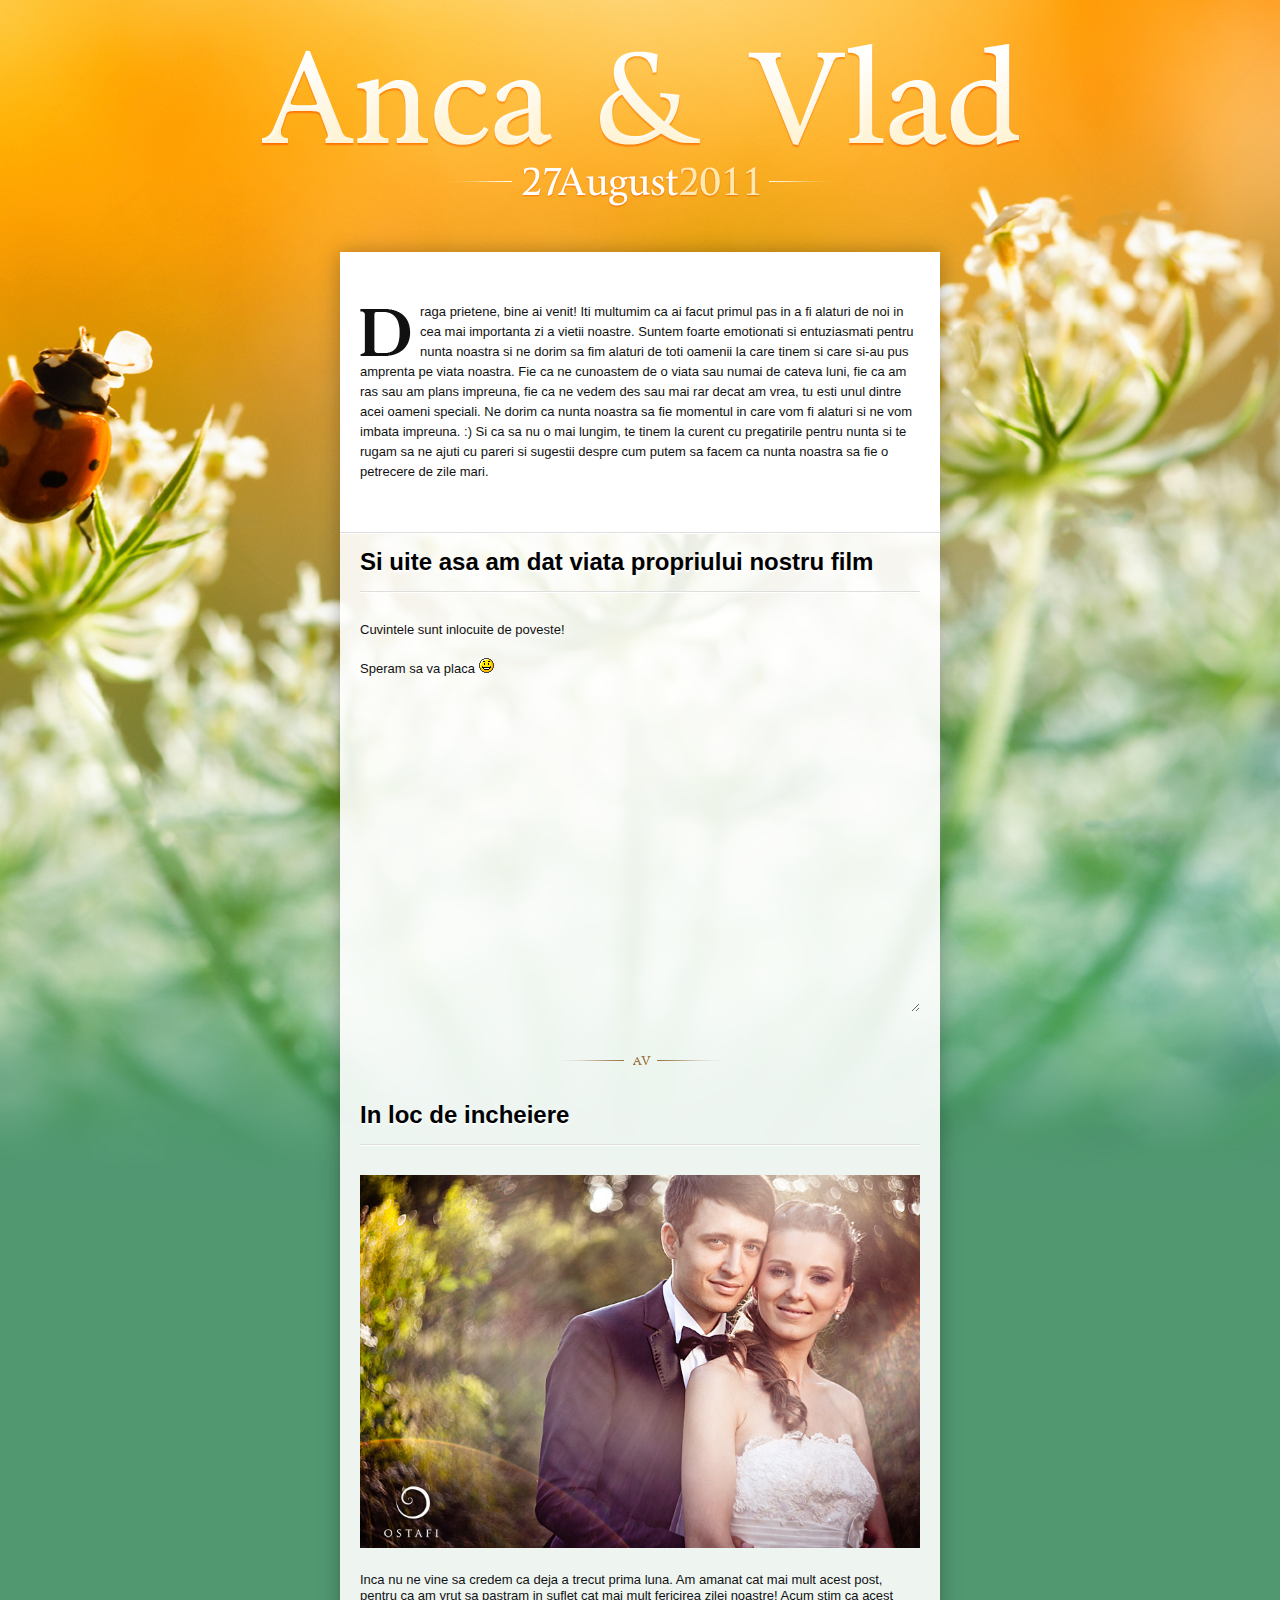
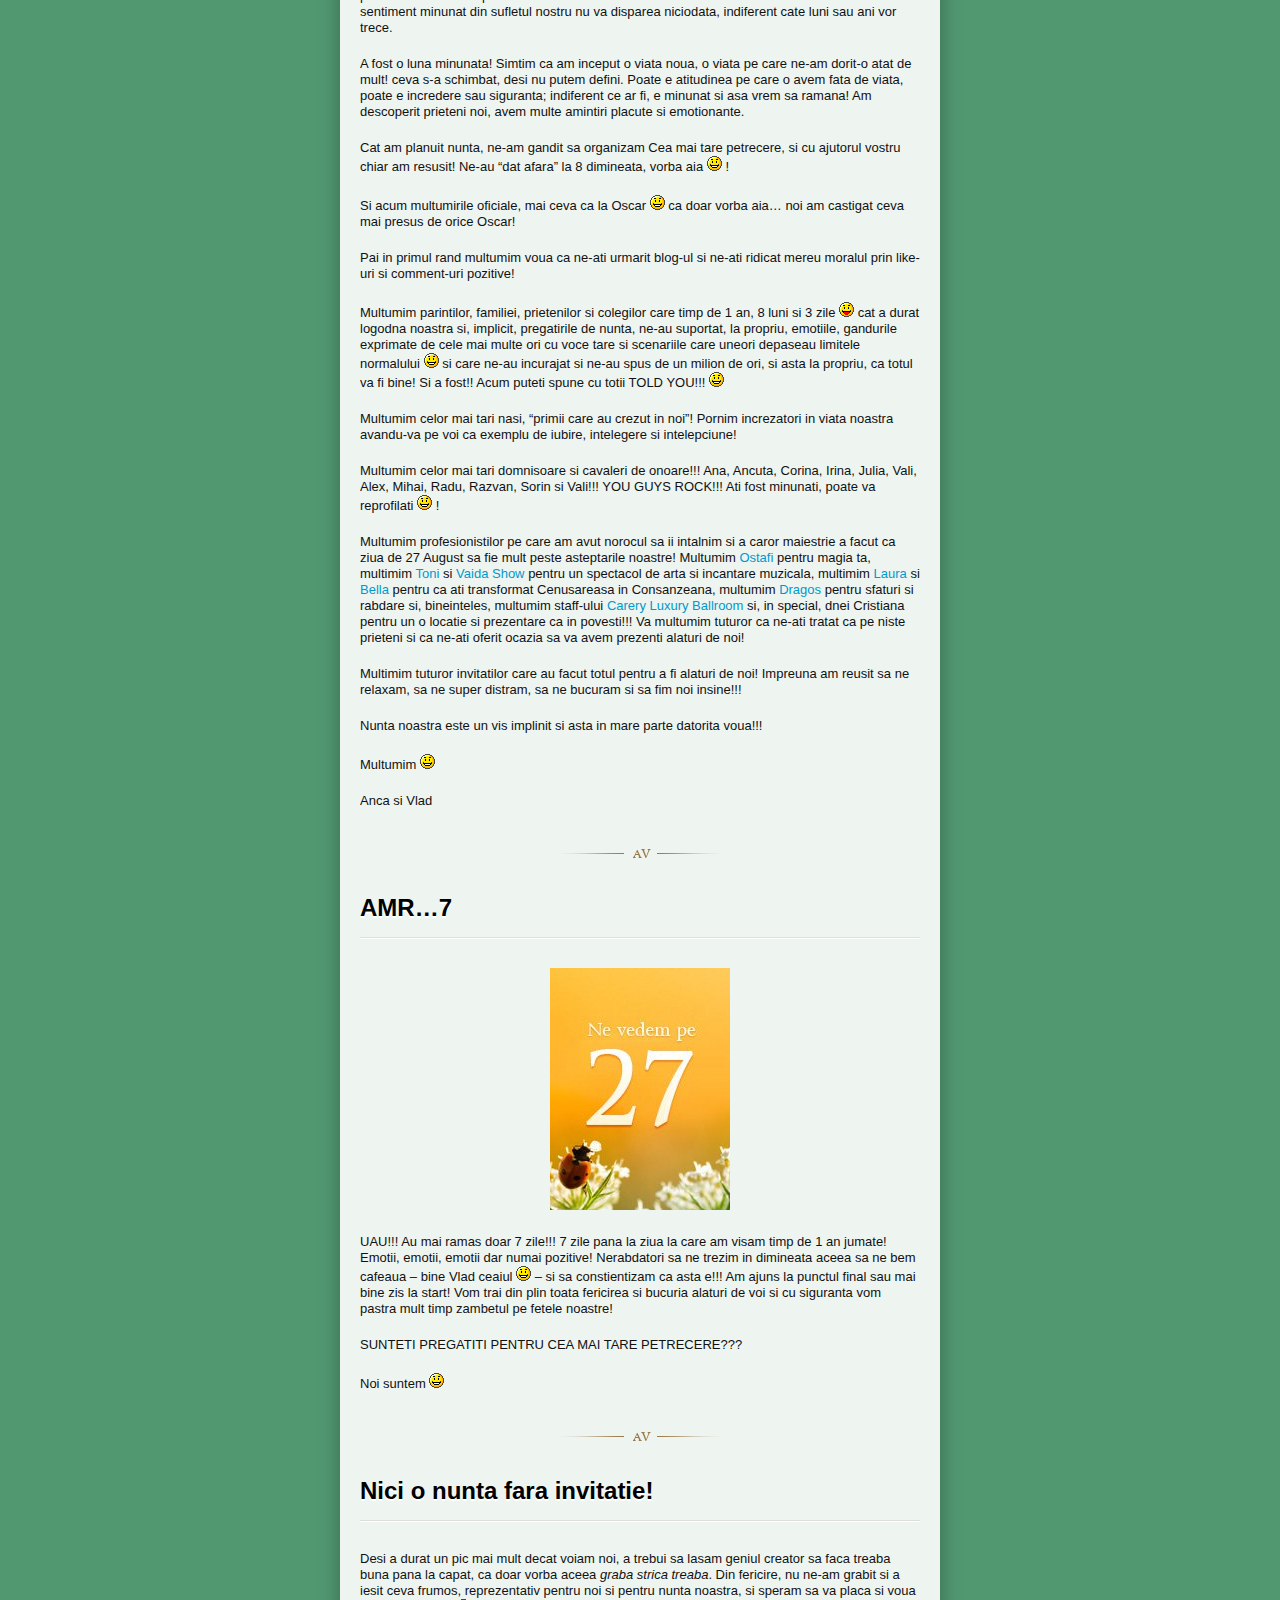
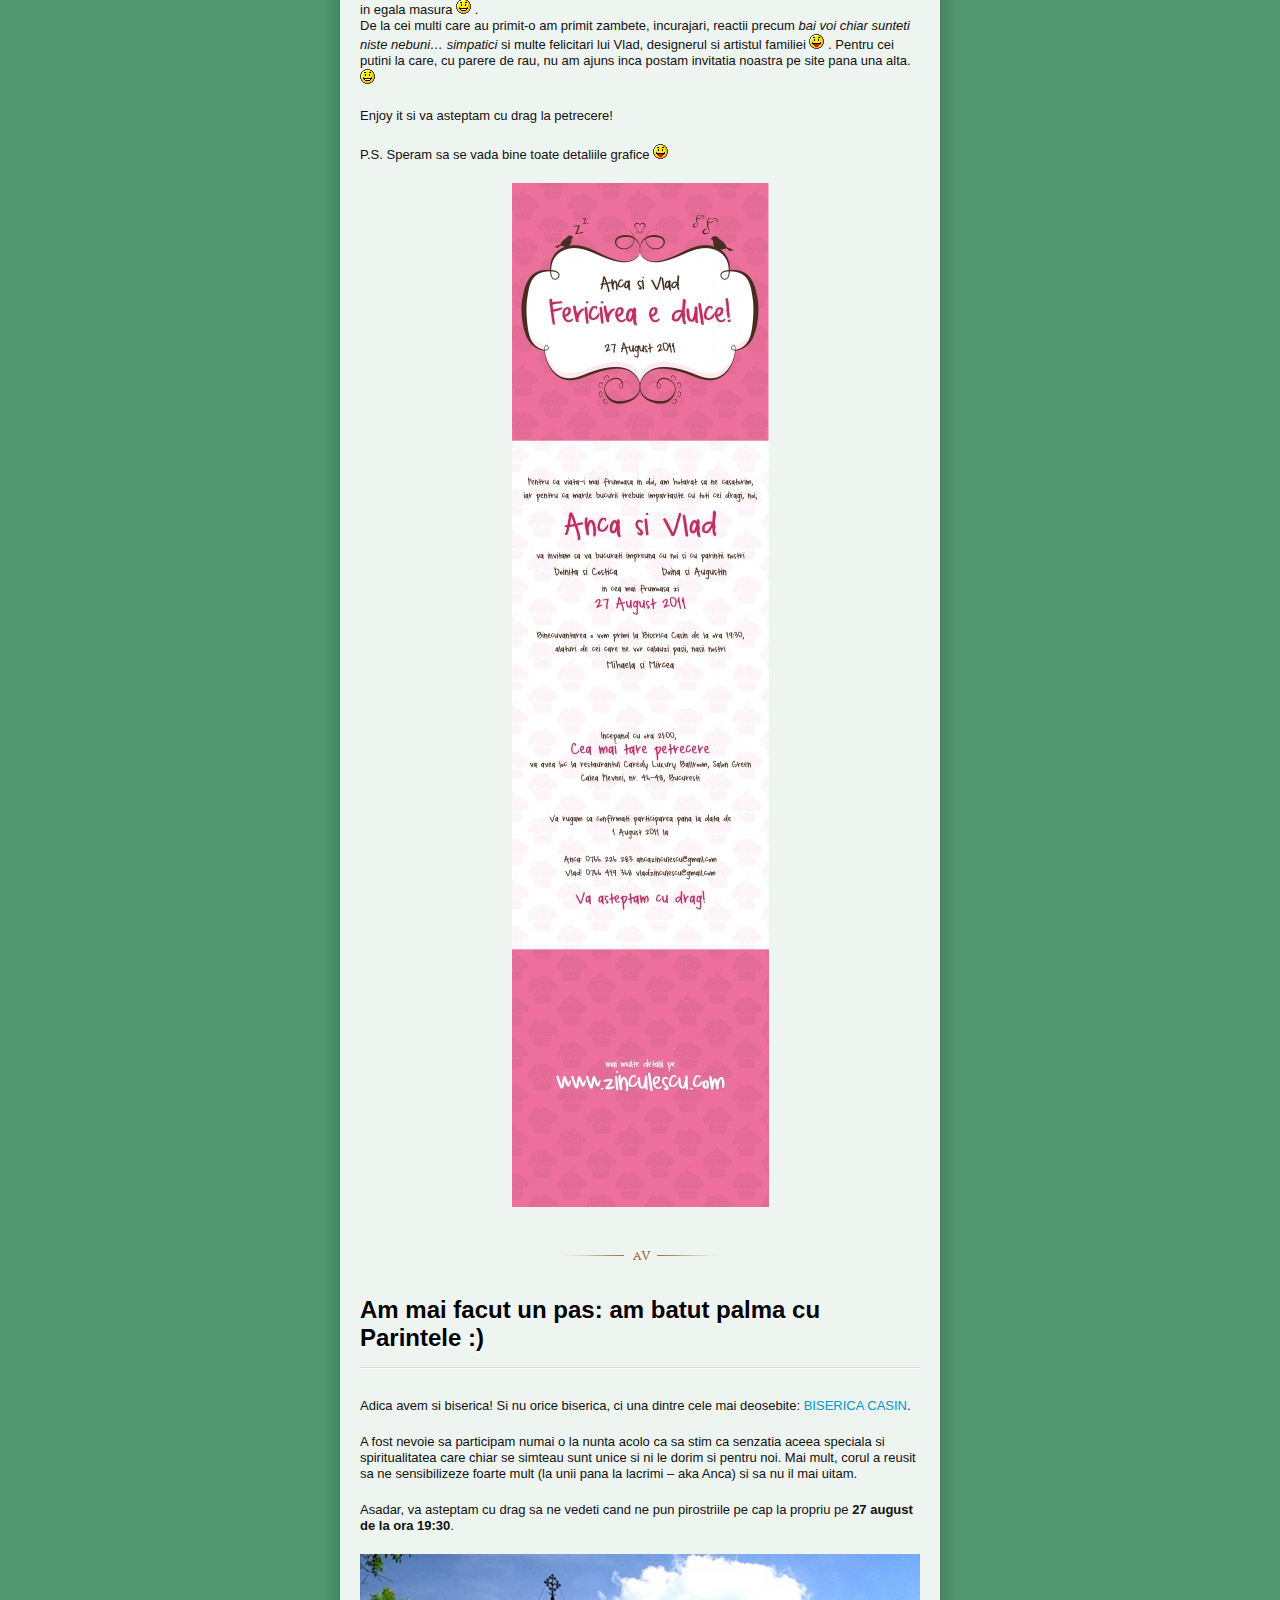
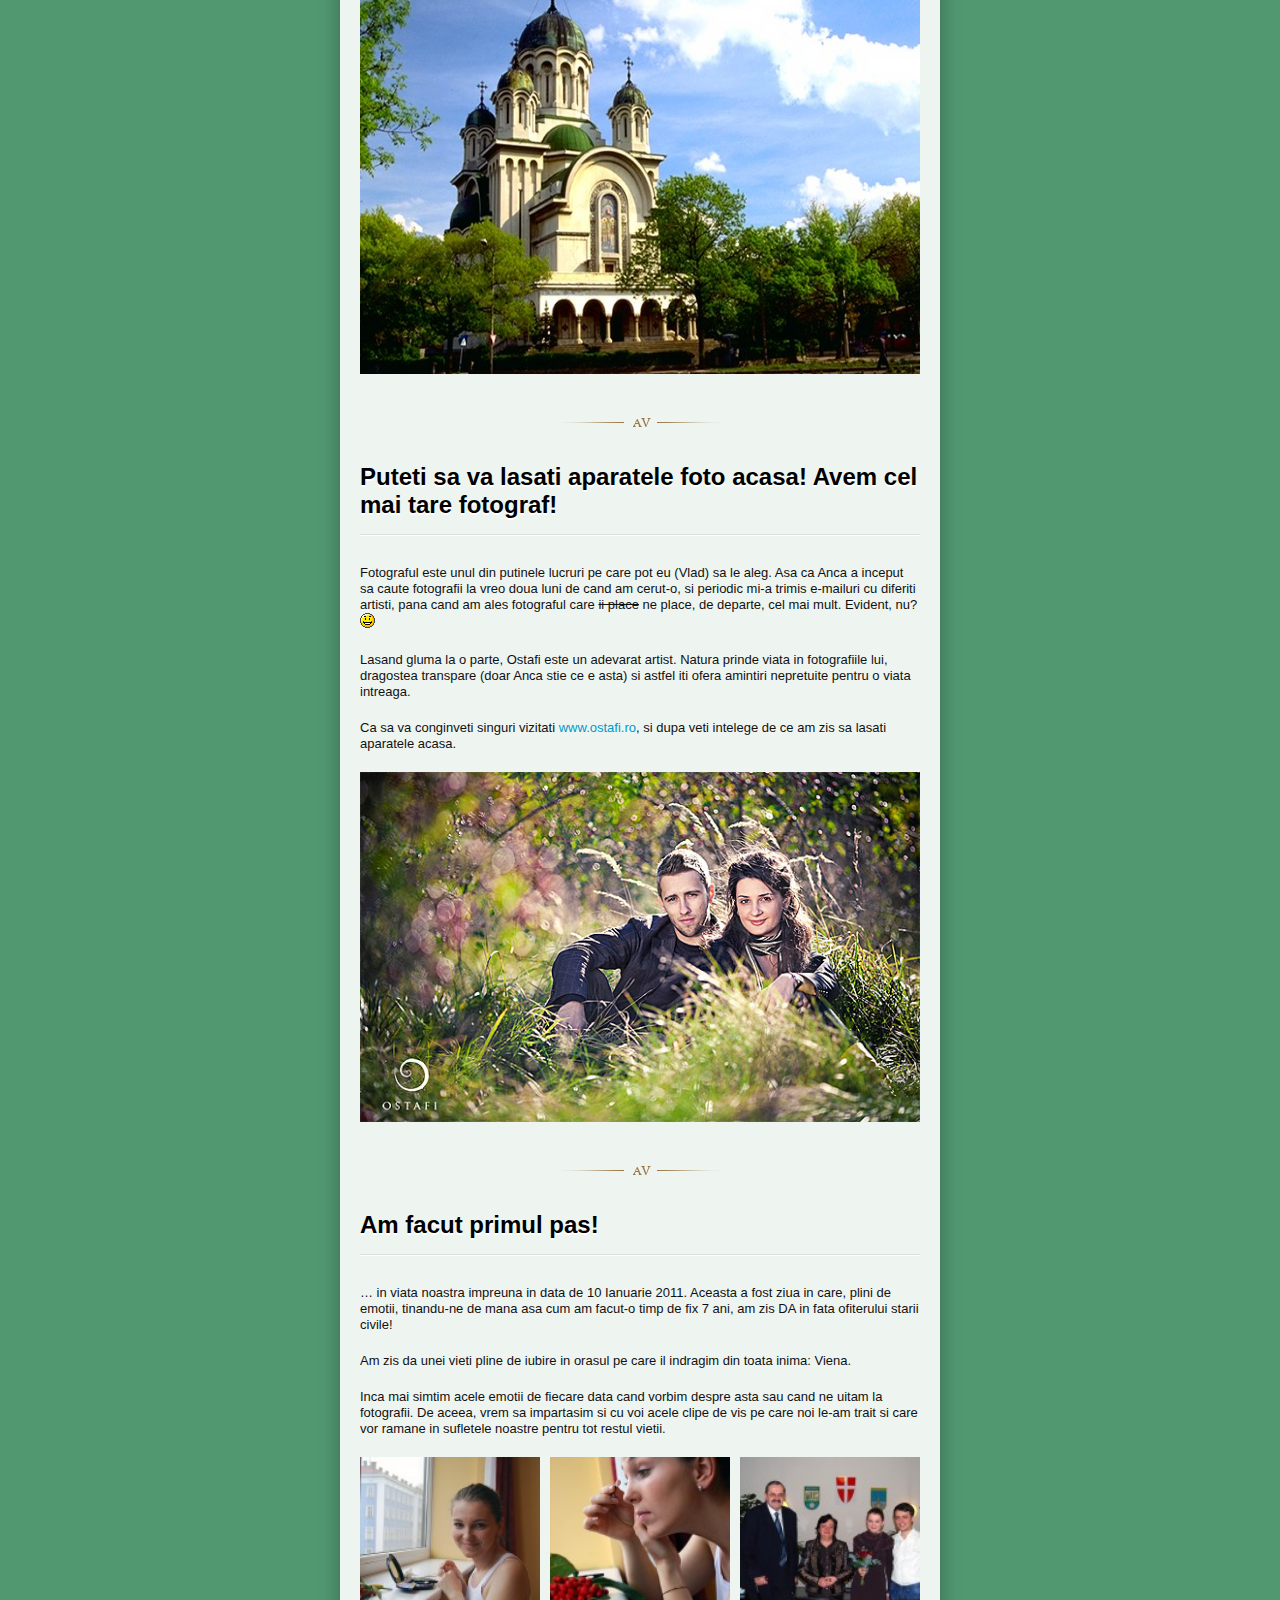
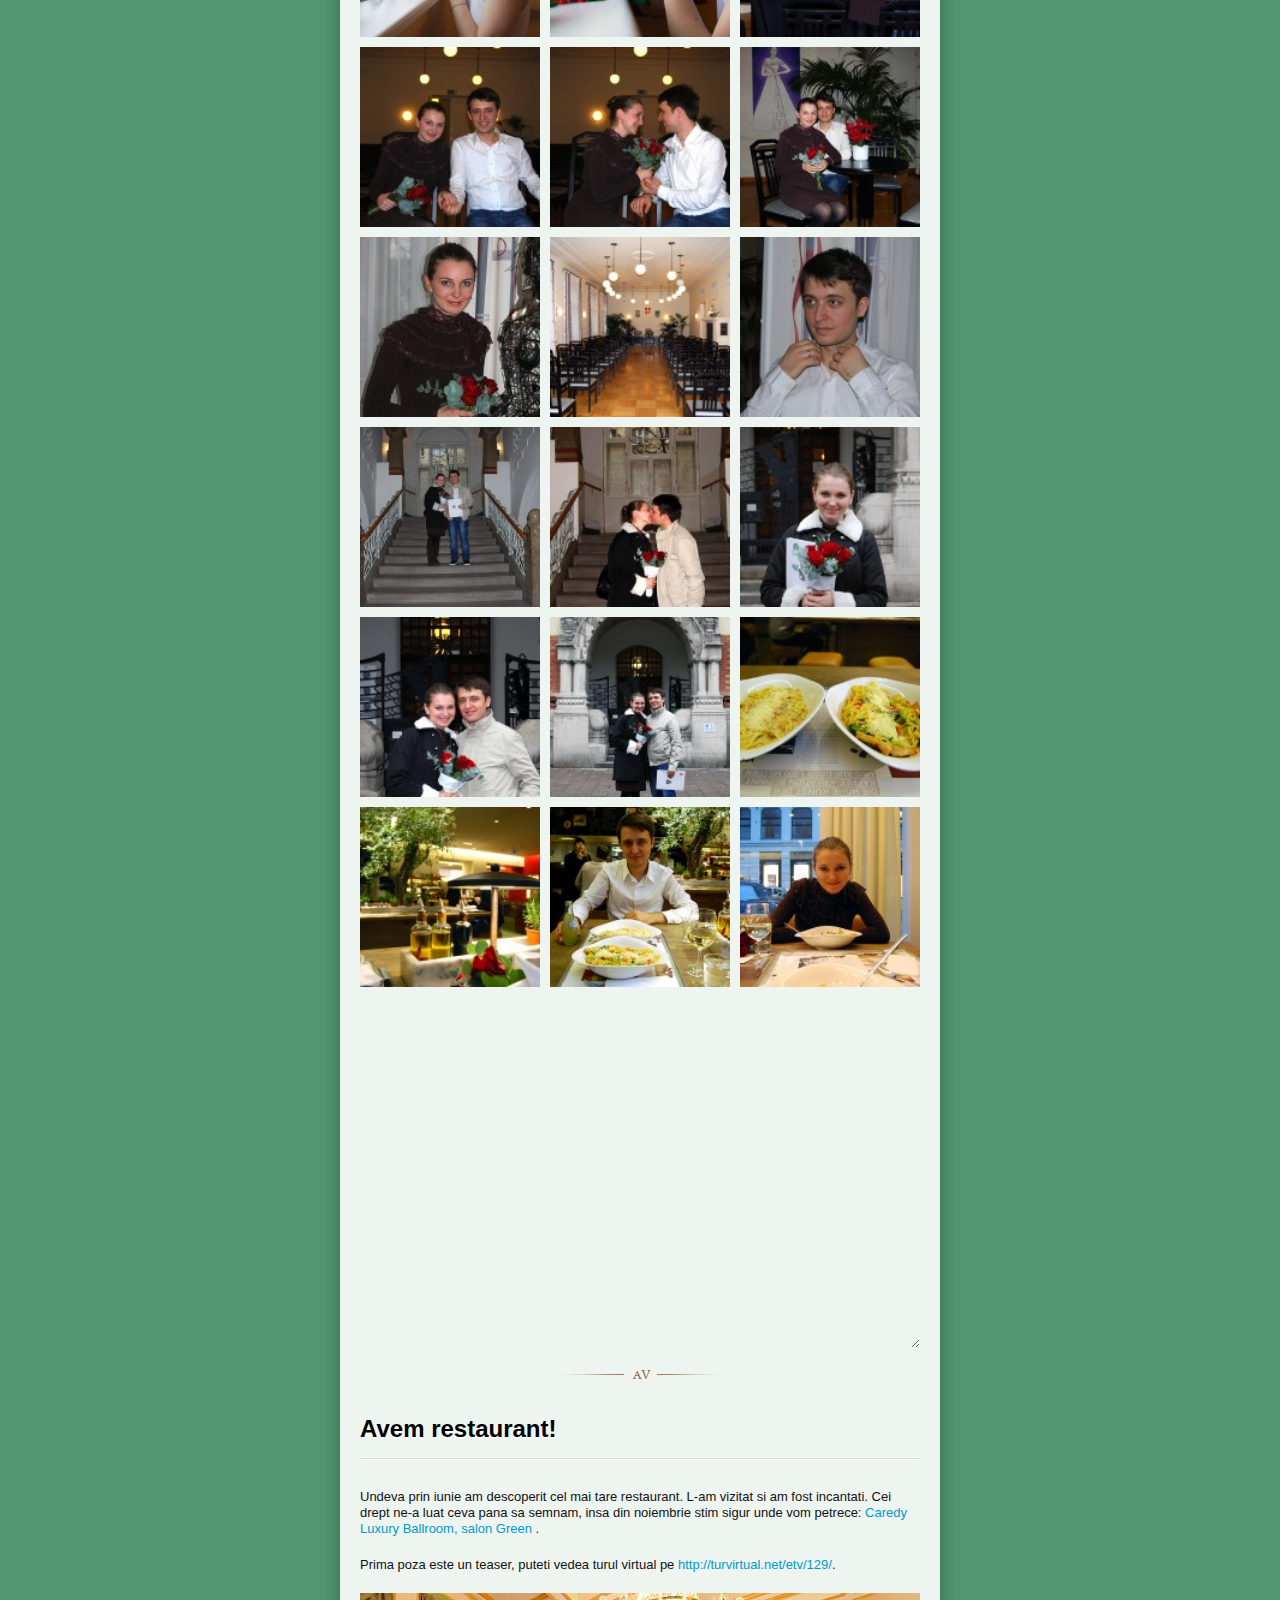
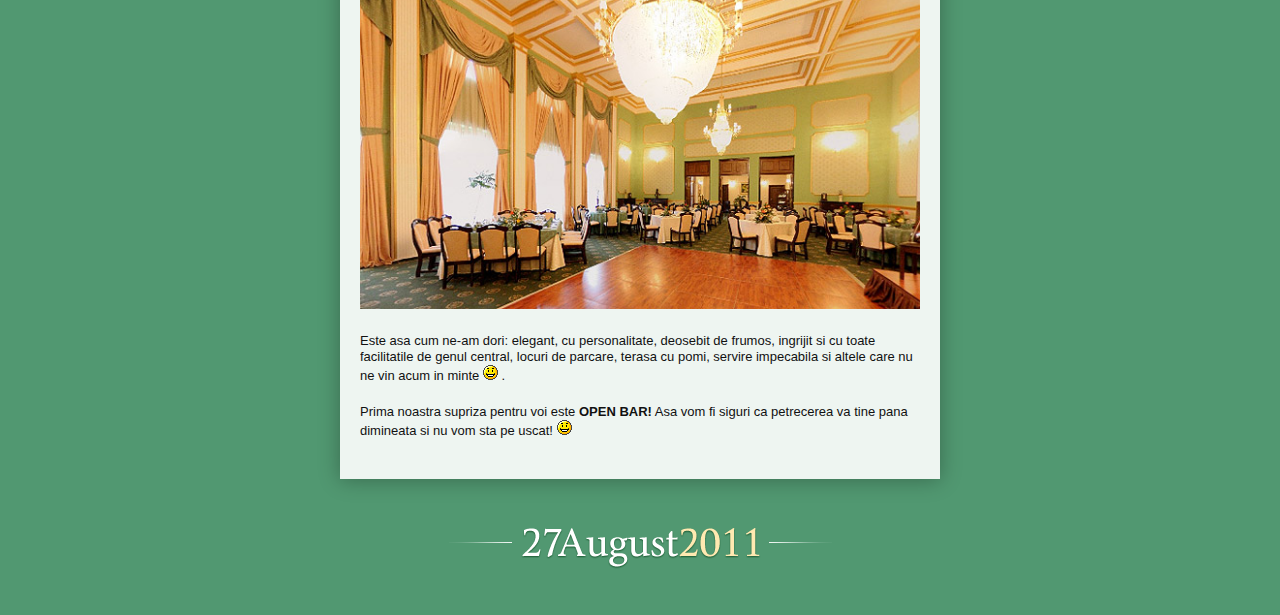
==== commit 5e9c6bd6: "make it work on mobile devices; this is not 2011 anymore" ====
--- a/index.html
+++ b/index.html
@@ -2,7 +2,7 @@
 <html>
 <head>
     <meta http-equiv="Content-Type" content="text/html; charset=UTF-8" />
-    <meta name="generator" content="WordPress 3.1" />
+    <meta name="viewport" content="width=device-width, initial-scale=1">
     <title>Zinculescu</title>
     <link rel="stylesheet" href="style.css" type="text/css" media="screen" />
     <link rel="shortcut icon" href="images/favicon.ico" />
@@ -11,7 +11,7 @@
 </head>
 
 <body class="sprite">
-    <div class="site center980">
+    <div class="site">
         <!-- content goes here -->
 
         <div class="welcome b1b">
@@ -32,8 +32,7 @@
             facem ca nunta noastra sa fie o petrecere de zile mari.</p>
         </div>
 
-        <div class="fbox">
-            <div class="content fleft">
+            <div class="content">
                 <div class="post">
                     <h2 class="title b1b mar10b">Si uite asa am dat viata propriului nostru film</h2>
 
@@ -44,9 +43,8 @@
                     <p>Speram sa va placa <img alt=':)' class='wp-smiley' src=
                     'images/smilies/icon_smile.gif'></p>
 
-                    <p><iframe frameborder="0" height="315" src=
-                    "http://www.youtube.com/embed/SQUpKfbqwOs" width=
-                    "560"></iframe></p>
+                    <p><iframe frameborder="0" src=
+                    "http://www.youtube.com/embed/SQUpKfbqwOs"></iframe></p>
                     <p>
 
                     <div class="separator sprite">
@@ -61,7 +59,7 @@
 
                     <p><img alt="" class="alignnone" src=
                     "images/uploads/Anca-si-Vlad-29.jpg"
-                    title="Anca si Vlad Zinculescu" width="578"></p>
+                    title="Anca si Vlad Zinculescu" width="100%"></p>
 
                     <p>Inca nu ne vine sa credem ca deja a trecut prima luna.
                     Am amanat cat mai mult acest post, pentru ca am vrut sa
@@ -168,7 +166,7 @@
 
                     <p></p>
 
-                    <p style="text-align: left;"><a href=
+                    <p style="text-align: center;"><a href=
                     "images/uploads/196223_1776825933025_1010643638_31995245_6591999_n.jpg">
                     <img alt="" height="242" src=
                     "images/uploads/196223_1776825933025_1010643638_31995245_6591999_n.jpg"
@@ -267,9 +265,9 @@
                     ora 19:30</strong>.</p>
 
                     <p><img alt="Biserica Casin" class=
-                    "alignnone size-full wp-image-50" height="480" src=
+                    "alignnone size-full wp-image-50" src=
                     "images/uploads/manastirea-casin-bucuresti-6.jpg"
-                    title="Biserica Casin" width="640"></p>
+                    title="Biserica Casin" width="100%"></p>
                     <p>
 
                     <div class="separator sprite">
@@ -305,9 +303,9 @@
                     acasa.</p>
 
                     <p><img alt="" class="alignnone size-full wp-image-41"
-                    height="361" src=
+                     src=
                     "images/uploads/ostafi.jpg"
-                    title="ostafi" width="578"></p>
+                    title="ostafi" width="100%"></p>
                     <p>
 
                     <div class="separator sprite">
@@ -335,24 +333,6 @@
                     tot restul vietii.</p>
 
                     <div class="galleryHolder">
-                        <style type='text/css'>
-						#gallery-1 {
-                        margin: auto;
-                        }
-                        #gallery-1 .gallery-item {
-                        float: left;
-                        margin-top: 10px;
-                        text-align: center;
-                        width: 33%;
-                        }
-                        #gallery-1 img {
-                        border: 2px solid #cfcfcf;
-                        }
-                        #gallery-1 .gallery-caption {
-                        margin-left: 0;
-                        }
-                        </style>
-                        <!-- see gallery_shortcode() in wp-includes/media.php -->
 
                         <div class=
                         'gallery galleryid-10 gallery-columns-3 gallery-size-thumbnail'
@@ -362,9 +342,9 @@
                                     <a href=
                                     'images/uploads/DSC_2582.jpg'
                                     title='DSC_2582'><img alt="DSC_2582" class=
-                                    "attachment-thumbnail" height="150" src=
+                                    "attachment-thumbnail" src=
                                     "images/uploads/DSC_25821-150x150.jpg"
-                                    title="DSC_2582" width="150"></a>
+                                    title="DSC_2582" width="100%"></a>
                                 </dt>
                             </dl>
 
@@ -373,9 +353,9 @@
                                     <a href=
                                     'images/uploads/DSC_2584.jpg'
                                     title='DSC_2584'><img alt="DSC_2584" class=
-                                    "attachment-thumbnail" height="150" src=
+                                    "attachment-thumbnail" src=
                                     "images/uploads/DSC_25841-150x150.jpg"
-                                    title="DSC_2584" width="150"></a>
+                                    title="DSC_2584" width="100%"></a>
                                 </dt>
                             </dl>
 
@@ -384,20 +364,20 @@
                                     <a href=
                                     'images/uploads/DSC_2594.jpg'
                                     title='DSC_2594'><img alt="DSC_2594" class=
-                                    "attachment-thumbnail" height="150" src=
+                                    "attachment-thumbnail" src=
                                     "images/uploads/DSC_25941-150x150.jpg"
-                                    title="DSC_2594" width="150"></a>
-                                </dt>
-                            </dl><br style="clear: both">
+                                    title="DSC_2594" width="100%"></a>
+                                </dt>
+                            </dl>
 
                             <dl class='gallery-item'>
                                 <dt class='gallery-icon'>
                                     <a href=
                                     'images/uploads/DSC_2596.jpg'
                                     title='DSC_2596'><img alt="DSC_2596" class=
-                                    "attachment-thumbnail" height="150" src=
+                                    "attachment-thumbnail" src=
                                     "images/uploads/DSC_25961-150x150.jpg"
-                                    title="DSC_2596" width="150"></a>
+                                    title="DSC_2596" width="100%"></a>
                                 </dt>
                             </dl>
 
@@ -406,9 +386,9 @@
                                     <a href=
                                     'images/uploads/DSC_2597.jpg'
                                     title='DSC_2597'><img alt="DSC_2597" class=
-                                    "attachment-thumbnail" height="150" src=
+                                    "attachment-thumbnail" src=
                                     "images/uploads/DSC_25971-150x150.jpg"
-                                    title="DSC_2597" width="150"></a>
+                                    title="DSC_2597" width="100%"></a>
                                 </dt>
                             </dl>
 
@@ -417,20 +397,20 @@
                                     <a href=
                                     'images/uploads/DSC_2604.jpg'
                                     title='DSC_2604'><img alt="DSC_2604" class=
-                                    "attachment-thumbnail" height="150" src=
+                                    "attachment-thumbnail" src=
                                     "images/uploads/DSC_26041-150x150.jpg"
-                                    title="DSC_2604" width="150"></a>
-                                </dt>
-                            </dl><br style="clear: both">
+                                    title="DSC_2604" width="100%"></a>
+                                </dt>
+                            </dl>
 
                             <dl class='gallery-item'>
                                 <dt class='gallery-icon'>
                                     <a href=
                                     'images/uploads/DSC_2607.jpg'
                                     title='DSC_2607'><img alt="DSC_2607" class=
-                                    "attachment-thumbnail" height="150" src=
+                                    "attachment-thumbnail" src=
                                     "images/uploads/DSC_26071-150x150.jpg"
-                                    title="DSC_2607" width="150"></a>
+                                    title="DSC_2607" width="100%"></a>
                                 </dt>
                             </dl>
 
@@ -439,9 +419,9 @@
                                     <a href=
                                     'images/uploads/DSC_2608.jpg'
                                     title='DSC_2608'><img alt="DSC_2608" class=
-                                    "attachment-thumbnail" height="150" src=
+                                    "attachment-thumbnail" src=
                                     "images/uploads/DSC_26081-150x150.jpg"
-                                    title="DSC_2608" width="150"></a>
+                                    title="DSC_2608" width="100%"></a>
                                 </dt>
                             </dl>
 
@@ -450,20 +430,20 @@
                                     <a href=
                                     'images/uploads/DSC_2612.jpg'
                                     title='DSC_2612'><img alt="DSC_2612" class=
-                                    "attachment-thumbnail" height="150" src=
+                                    "attachment-thumbnail" src=
                                     "images/uploads/DSC_26121-150x150.jpg"
-                                    title="DSC_2612" width="150"></a>
-                                </dt>
-                            </dl><br style="clear: both">
+                                    title="DSC_2612" width="100%"></a>
+                                </dt>
+                            </dl>
 
                             <dl class='gallery-item'>
                                 <dt class='gallery-icon'>
                                     <a href=
                                     'images/uploads/DSC_2638.jpg'
                                     title='DSC_2638'><img alt="DSC_2638" class=
-                                    "attachment-thumbnail" height="150" src=
+                                    "attachment-thumbnail" src=
                                     "images/uploads/DSC_26381-150x150.jpg"
-                                    title="DSC_2638" width="150"></a>
+                                    title="DSC_2638" width="100%"></a>
                                 </dt>
                             </dl>
 
@@ -472,9 +452,9 @@
                                     <a href=
                                     'images/uploads/DSC_2642.jpg'
                                     title='DSC_2642'><img alt="DSC_2642" class=
-                                    "attachment-thumbnail" height="150" src=
+                                    "attachment-thumbnail" src=
                                     "images/uploads/DSC_26421-150x150.jpg"
-                                    title="DSC_2642" width="150"></a>
+                                    title="DSC_2642" width="100%"></a>
                                 </dt>
                             </dl>
 
@@ -483,20 +463,20 @@
                                     <a href=
                                     'images/uploads/DSC_2645.jpg'
                                     title='DSC_2645'><img alt="DSC_2645" class=
-                                    "attachment-thumbnail" height="150" src=
+                                    "attachment-thumbnail" src=
                                     "images/uploads/DSC_26451-150x150.jpg"
-                                    title="DSC_2645" width="150"></a>
-                                </dt>
-                            </dl><br style="clear: both">
+                                    title="DSC_2645" width="100%"></a>
+                                </dt>
+                            </dl>
 
                             <dl class='gallery-item'>
                                 <dt class='gallery-icon'>
                                     <a href=
                                     'images/uploads/DSC_2647.jpg'
                                     title='DSC_2647'><img alt="DSC_2647" class=
-                                    "attachment-thumbnail" height="150" src=
+                                    "attachment-thumbnail" src=
                                     "images/uploads/DSC_26471-150x150.jpg"
-                                    title="DSC_2647" width="150"></a>
+                                    title="DSC_2647" width="100%"></a>
                                 </dt>
                             </dl>
 
@@ -505,9 +485,9 @@
                                     <a href=
                                     'images/uploads/DSC_2648.jpg'
                                     title='DSC_2648'><img alt="DSC_2648" class=
-                                    "attachment-thumbnail" height="150" src=
+                                    "attachment-thumbnail" src=
                                     "images/uploads/DSC_26481-150x150.jpg"
-                                    title="DSC_2648" width="150"></a>
+                                    title="DSC_2648" width="100%"></a>
                                 </dt>
                             </dl>
 
@@ -516,20 +496,20 @@
                                     <a href=
                                     'images/uploads/DSC_2650.jpg'
                                     title='DSC_2650'><img alt="DSC_2650" class=
-                                    "attachment-thumbnail" height="150" src=
+                                    "attachment-thumbnail" src=
                                     "images/uploads/DSC_26501-150x150.jpg"
-                                    title="DSC_2650" width="150"></a>
-                                </dt>
-                            </dl><br style="clear: both">
+                                    title="DSC_2650" width="100%"></a>
+                                </dt>
+                            </dl>
 
                             <dl class='gallery-item'>
                                 <dt class='gallery-icon'>
                                     <a href=
                                     'images/uploads/DSC_2652.jpg'
                                     title='DSC_2652'><img alt="DSC_2652" class=
-                                    "attachment-thumbnail" height="150" src=
+                                    "attachment-thumbnail" src=
                                     "images/uploads/DSC_26521-150x150.jpg"
-                                    title="DSC_2652" width="150"></a>
+                                    title="DSC_2652" width="100%"></a>
                                 </dt>
                             </dl>
 
@@ -538,9 +518,9 @@
                                     <a href=
                                     'images/uploads/DSC_2658.jpg'
                                     title='DSC_2658'><img alt="DSC_2658" class=
-                                    "attachment-thumbnail" height="150" src=
+                                    "attachment-thumbnail" src=
                                     "images/uploads/DSC_26581-150x150.jpg"
-                                    title="DSC_2658" width="150"></a>
+                                    title="DSC_2658" width="100%"></a>
                                 </dt>
                             </dl>
 
@@ -549,12 +529,11 @@
                                     <a href=
                                     'images/uploads/DSC_2659.jpg'
                                     title='DSC_2659'><img alt="DSC_2659" class=
-                                    "attachment-thumbnail" height="150" src=
+                                    "attachment-thumbnail" src=
                                     "images/uploads/DSC_26591-150x150.jpg"
-                                    title="DSC_2659" width="150"></a>
-                                </dt>
-                            </dl><br style="clear: both">
-                            <br style='clear: both;'>
+                                    title="DSC_2659" width="100%"></a>
+                                </dt>
+                            </dl>
                         </div>
                     </div>
 
@@ -562,9 +541,9 @@
                     "video-cununie-civila">&nbsp;</a></p>
 
                     <div class="videoHolder mar10t">
-                        <iframe frameborder="0" height="355" src=
+                        <iframe frameborder="0" src=
                         "http://www.youtube.com/embed/Y8YG8J1RSos?rel=0" title=
-                        "YouTube video player" width="578"></iframe>
+                        "YouTube video player"></iframe>
                     </div>
                     <p>
 
@@ -591,9 +570,9 @@
                     "_blank">http://turvirtual.net/etv/129/</a>.</p>
 
                     <p><img alt="Caredy Luxury Ballroom" class=
-                    "alignnone size-full wp-image-56" height="326" src=
+                    "alignnone size-full wp-image-56" src=
                     "images/uploads/caredy2.jpg"
-                    title="Caredy Luxury Ballroom" width="578"></p>
+                    title="Caredy Luxury Ballroom" width="100%"></p>
 
                     <p>Este asa cum ne-am dori: elegant, cu personalitate,
                     deosebit de frumos, ingrijit si cu toate facilitatile de
@@ -609,28 +588,9 @@
                     "wp-smiley" src=
                     "images/smilies/icon_smile.gif">
                     </p>
-                    <p>
-
-                    <div class="separator sprite">
-                        AV
-                    </div>
                 </div>
             </div>
 
-            <div class="wall fleft full">
-                <h3 class="title b1b mar10b">Tu ce parere ai?</h3>
-
-                <div id="fb-root"></div>
-                <script>(function(d, s, id) {
-                  var js, fjs = d.getElementsByTagName(s)[0];
-                  if (d.getElementById(id)) return;
-                  js = d.createElement(s); js.id = id;
-                  js.src = "http://connect.facebook.net/en_US/sdk.js#xfbml=1&appId=180136782030108&version=v2.0";
-                  fjs.parentNode.insertBefore(js, fjs);
-                }(document, 'script', 'facebook-jssdk'));</script>
-
-                
-            </div>
         </div><!-- end of content -->
     </div>
 
@@ -638,4 +598,4 @@
         27 August 2011
     </div>
 </body>
-</html>+</html>
--- a/style.css
+++ b/style.css
@@ -4,107 +4,1061 @@
 Description: Tema nuntii noastre, Anca si Vlad
 Author: Vlad Zinculescu
 Author URI: http://ecsspert.com
-Version: 1.0 
+Version: 1.0
 
 License: NOT TO BE USED!!!
 */
+/* css reset */
 
-/* css reset */
-*{margin:0;padding:0;}
-* html body *{overflow:visible;}
-* html iframe,* html frame{overflow:auto;}
-* html frameset{overflow:hidden;}
-html *{font-size:100.01%;}
-body{font-size:100.01%;text-align:left;}
-textarea,pre,code,kbd,samp,var,tt {font-family:Arial,Helvetica,sans-serif;}
-body{font-family:Arial,Helvetica,sans-serif;font-size:75.00%;color:#333;}
-blockquote,cite,q{font-family:Arial,Helvetica,sans-serif;font-style:italic;}
-div{outline:0 none;}
-fieldset,img{border:0 solid;}
-h1,h2,h3,h4,h5,h6{font-family:"Lucida Grande",Arial,Helvetica,sans-serif;font-weight:bold;color:#000;margin:0;}
-h1{font-size:250%;}
-h2{font-size:200%;}
-h3{font-size:150%;}
-h4{font-size:133.33%;}
-h5{font-size:116.67%;}
-h6{font-size:116.67%;}
-ul,ol,dl{line-height:1.5em;margin:0;}
-ul{list-style-type:none;}
-ul ul{list-style-type:none;margin:0;}
-ol{list-style-type:decimal;}
-ol ol{list-style-type:lower-latin;margin:0;}
-li{margin:0;padding:0;line-height:1.5em;}
-dt{font-weight:bold;}
-dd{margin:0 0 1em .8em;}
-p{line-height:1.5em;margin:0;}
-blockquote{margin:0 0 1em 1.6em;color:#666;}
-blockquote:before,blockquote:after,q:before,q:after{content:"";}
-strong,b{font-weight:bold;}
-em,i{font-style:italic;}
-big{font-size:116.667%;}
-small{font-size:91.667%;}
-pre{line-height:1.5em;margin:0 0 1em 0;}
-pre,code,kbd,tt,samp,var{font-size:100%;}
-pre,code{color:#800;}
-kbd,samp,var,tt{color:#666;font-weight:bold;}
-var,dfn{font-style:italic;}
-acronym,abbr{border-bottom:1px #aaa dotted;font-variant:small-caps;letter-spacing:.07em;cursor:help;}
-sub,sup{font-size:91.6667%;line-height:0;}
-hr{color:#fff;background:transparent;margin:0 0 .5em 0;padding:0 0 .5em 0;border:0;border-bottom:1px #eee solid;}
+* {
+    margin: 0;
+    padding: 0;
+}
+* html body * {
+    overflow: visible;
+}
+* html iframe,
+* html frame {
+    overflow: auto;
+}
+* html frameset {
+    overflow: hidden;
+}
+html * {
+    font-size: 100.01%;
+}
+body {
+    font-size: 100.01%;
+    text-align: left;
+}
+textarea,
+pre,
+code,
+kbd,
+samp,
+var,
+tt {
+    font-family: Arial, Helvetica, sans-serif;
+}
+body {
+    font-family: Arial, Helvetica, sans-serif;
+    font-size: 75.00%;
+    color: #333;
+}
+blockquote,
+cite,
+q {
+    font-family: Arial, Helvetica, sans-serif;
+    font-style: italic;
+}
+div {
+    outline: 0 none;
+}
+fieldset,
+img {
+    border: 0 solid;
+}
+h1,
+h2,
+h3,
+h4,
+h5,
+h6 {
+    font-family: "Lucida Grande", Arial, Helvetica, sans-serif;
+    font-weight: bold;
+    color: #000;
+    margin: 0;
+}
+h1 {
+    font-size: 250%;
+}
+h2 {
+    font-size: 200%;
+}
+h3 {
+    font-size: 150%;
+}
+h4 {
+    font-size: 133.33%;
+}
+h5 {
+    font-size: 116.67%;
+}
+h6 {
+    font-size: 116.67%;
+}
+ul,
+ol,
+dl {
+    line-height: 1.5em;
+    margin: 0;
+}
+ul {
+    list-style-type: none;
+}
+ul ul {
+    list-style-type: none;
+    margin: 0;
+}
+ol {
+    list-style-type: decimal;
+}
+ol ol {
+    list-style-type: lower-latin;
+    margin: 0;
+}
+li {
+    margin: 0;
+    padding: 0;
+    line-height: 1.5em;
+}
+dt {
+    font-weight: bold;
+}
+dd {
+    margin: 0 0 1em .8em;
+}
+p {
+    line-height: 1.5em;
+    margin: 0;
+}
+blockquote {
+    margin: 0 0 1em 1.6em;
+    color: #666;
+}
+blockquote:before,
+blockquote:after,
+q:before,
+q:after {
+    content: "";
+}
+strong,
+b {
+    font-weight: bold;
+}
+em,
+i {
+    font-style: italic;
+}
+big {
+    font-size: 116.667%;
+}
+small {
+    font-size: 91.667%;
+}
+pre {
+    line-height: 1.5em;
+    margin: 0 0 1em 0;
+}
+pre,
+code,
+kbd,
+tt,
+samp,
+var {
+    font-size: 100%;
+}
+pre,
+code {
+    color: #800;
+}
+kbd,
+samp,
+var,
+tt {
+    color: #666;
+    font-weight: bold;
+}
+var,
+dfn {
+    font-style: italic;
+}
+acronym,
+abbr {
+    border-bottom: 1px #aaa dotted;
+    font-variant: small-caps;
+    letter-spacing: .07em;
+    cursor: help;
+}
+sub,
+sup {
+    font-size: 91.6667%;
+    line-height: 0;
+}
+hr {
+    color: #fff;
+    background: transparent;
+    margin: 0 0 .5em 0;
+    padding: 0 0 .5em 0;
+    border: 0;
+    border-bottom: 1px #eee solid;
+}
 /* end reset */
 /* tools */
-.fbox { overflow:hidden; height:1% }
-.fleft { display:block; float:left }
-.fright { display:block; float:right !important } 
-.pad0{ padding:0px; } .pad0t{ padding-top:0px; } .pad0r{ padding-right:0px; } .pad0b{ padding-bottom:0px; } .pad0l{ padding-left:0px; } .mar0{ margin:0px; } .mar0t{ margin-top:0px; } .mar0r{ margin-right:0px; } .mar0b{ margin-bottom:0px; } .mar0l{ margin-left:0px; } .pad5{ padding:5px; } .pad5t{ padding-top:5px; } .pad5r{ padding-right:5px; } .pad5b{ padding-bottom:5px; } .pad5l{ padding-left:5px; } .mar5{ margin:5px; } .mar5t{ margin-top:5px; } .mar5r{ margin-right:5px; } .mar5b{ margin-bottom:5px; } .mar5l{ margin-left:5px; } .pad10{ padding:10px; } .pad10t{ padding-top:10px; } .pad10r{ padding-right:10px; } .pad10b{ padding-bottom:10px; } .pad10l{ padding-left:10px; } .mar10{ margin:10px; } .mar10t{ margin-top:10px; } .mar10r{ margin-right:10px; } .mar10b{ margin-bottom:10px; } .mar10l{ margin-left:10px; } .pad15{ padding:15px; } .pad15t{ padding-top:15px; } .pad15r{ padding-right:15px; } .pad15b{ padding-bottom:15px; } .pad15l{ padding-left:15px; } .mar15{ margin:15px; } .mar15t{ margin-top:15px; } .mar15r{ margin-right:15px; } .mar15b{ margin-bottom:15px; } .mar15l{ margin-left:15px; } .pad20{ padding:20px; } .pad20t{ padding-top:20px; } .pad20r{ padding-right:20px; } .pad20b{ padding-bottom:20px; } .pad20l{ padding-left:20px; } .mar20{ margin:20px; } .mar20t{ margin-top:20px; } .mar20r{ margin-right:20px; } .mar20b{ margin-bottom:20px; } .mar20l{ margin-left:20px; } .pad25{ padding:25px; } .pad25t{ padding-top:25px; } .pad25r{ padding-right:25px; } .pad25b{ padding-bottom:25px; } .pad25l{ padding-left:25px; } .mar25{ margin:25px; } .mar25t{ margin-top:25px; } .mar25r{ margin-right:25px; } .mar25b{ margin-bottom:25px; } .mar25l{ margin-left:25px; } .pad30{ padding:30px; } .pad30t{ padding-top:30px; } .pad30r{ padding-right:30px; } .pad30b{ padding-bottom:30px; } .pad30l{ padding-left:30px; } .mar30{ margin:30px; } .mar30t{ margin-top:30px; } .mar30r{ margin-right:30px; } .mar30b{ margin-bottom:30px; } .mar30l{ margin-left:30px; } .pad35{ padding:35px; } .pad35t{ padding-top:35px; } .pad35r{ padding-right:35px; } .pad35b{ padding-bottom:35px; } .pad35l{ padding-left:35px; } .mar35{ margin:35px; } .mar35t{ margin-top:35px; } .mar35r{ margin-right:35px; } .mar35b{ margin-bottom:35px; } .mar35l{ margin-left:35px; } .pad40{ padding:40px; } .pad40t{ padding-top:40px; } .pad40r{ padding-right:40px; } .pad40b{ padding-bottom:40px; } .pad40l{ padding-left:40px; } .mar40{ margin:40px; } .mar40t{ margin-top:40px; } .mar40r{ margin-right:40px; } .mar40b{ margin-bottom:40px; } .mar40l{ margin-left:40px; } .pad45{ padding:45px; } .pad45t{ padding-top:45px; } .pad45r{ padding-right:45px; } .pad45b{ padding-bottom:45px; } .pad45l{ padding-left:45px; } .mar45{ margin:45px; } .mar45t{ margin-top:45px; } .mar45r{ margin-right:45px; } .mar45b{ margin-bottom:45px; } .mar45l{ margin-left:45px; } .pad50{ padding:50px; } .pad50t{ padding-top:50px; } .pad50r{ padding-right:50px; } .pad50b{ padding-bottom:50px; } .pad50l{ padding-left:50px; } .mar50{ margin:50px; } .mar50t{ margin-top:50px; } .mar50r{ margin-right:50px; } .mar50b{ margin-bottom:50px; } .mar50l{ margin-left:50px; } .pad55{ padding:55px; } .pad55t{ padding-top:55px; } .pad55r{ padding-right:55px; } .pad55b{ padding-bottom:55px; } .pad55l{ padding-left:55px; } .mar55{ margin:55px; } .mar55t{ margin-top:55px; } .mar55r{ margin-right:55px; } .mar55b{ margin-bottom:55px; } .mar55l{ margin-left:55px; } .pad60{ padding:60px; } .pad60t{ padding-top:60px; } .pad60r{ padding-right:60px; } .pad60b{ padding-bottom:60px; } .pad60l{ padding-left:60px; } .mar60{ margin:60px; } .mar60t{ margin-top:60px; } .mar60r{ margin-right:60px; } .mar60b{ margin-bottom:60px; } .mar60l{ margin-left:60px; } .pad65{ padding:65px; } .pad65t{ padding-top:65px; } .pad65r{ padding-right:65px; } .pad65b{ padding-bottom:65px; } .pad65l{ padding-left:65px; } .mar65{ margin:65px; } .mar65t{ margin-top:65px; } .mar65r{ margin-right:65px; } .mar65b{ margin-bottom:65px; } .mar65l{ margin-left:65px; } .pad70{ padding:70px; } .pad70t{ padding-top:70px; } .pad70r{ padding-right:70px; } .pad70b{ padding-bottom:70px; } .pad70l{ padding-left:70px; } .mar70{ margin:70px; } .mar70t{ margin-top:70px; } .mar70r{ margin-right:70px; } .mar70b{ margin-bottom:70px; } .mar70l{ margin-left:70px; } .pad75{ padding:75px; } .pad75t{ padding-top:75px; } .pad75r{ padding-right:75px; } .pad75b{ padding-bottom:75px; } .pad75l{ padding-left:75px; } .mar75{ margin:75px; } .mar75t{ margin-top:75px; } .mar75r{ margin-right:75px; } .mar75b{ margin-bottom:75px; } .mar75l{ margin-left:75px; } .pad80{ padding:80px; } .pad80t{ padding-top:80px; } .pad80r{ padding-right:80px; } .pad80b{ padding-bottom:80px; } .pad80l{ padding-left:80px; } .mar80{ margin:80px; } .mar80t{ margin-top:80px; } .mar80r{ margin-right:80px; } .mar80b{ margin-bottom:80px; } .mar80l{ margin-left:80px; } .pad85{ padding:85px; } .pad85t{ padding-top:85px; } .pad85r{ padding-right:85px; } .pad85b{ padding-bottom:85px; } .pad85l{ padding-left:85px; } .mar85{ margin:85px; } .mar85t{ margin-top:85px; } .mar85r{ margin-right:85px; } .mar85b{ margin-bottom:85px; } .mar85l{ margin-left:85px; } .pad90{ padding:90px; } .pad90t{ padding-top:90px; } .pad90r{ padding-right:90px; } .pad90b{ padding-bottom:90px; } .pad90l{ padding-left:90px; } .mar90{ margin:90px; } .mar90t{ margin-top:90px; } .mar90r{ margin-right:90px; } .mar90b{ margin-bottom:90px; } .mar90l{ margin-left:90px; } .pad95{ padding:95px; } .pad95t{ padding-top:95px; } .pad95r{ padding-right:95px; } .pad95b{ padding-bottom:95px; } .pad95l{ padding-left:95px; } .mar95{ margin:95px; } .mar95t{ margin-top:95px; } .mar95r{ margin-right:95px; } .mar95b{ margin-bottom:95px; } .mar95l{ margin-left:95px; } .pad100{ padding:100px; } .pad100t{ padding-top:100px; } .pad100r{ padding-right:100px; } .pad100b{ padding-bottom:100px; } .pad100l{ padding-left:100px; } .mar100{ margin:100px; } .mar100t{ margin-top:100px; } .mar100r{ margin-right:100px; } .mar100b{ margin-bottom:100px; } .mar100l{ margin-left:100px; }
-.fs10{ font-size:10px !important; } .fs11{ font-size:11px !important; } .fs12{ font-size:12px !important; } .fs13{ font-size:13px !important; } .fs14{ font-size:14px !important; } .fs15{ font-size:15px !important; } .fs16{ font-size:16px !important; } .fs17{ font-size:17px !important; } .fs18{ font-size:18px !important; } .fs19{ font-size:19px !important; } .fs20{ font-size:20px !important; } .fs21{ font-size:21px !important; } .fs22{ font-size:22px !important; } .fs23{ font-size:23px !important; } .fs24{ font-size:24px !important; } 
-.center980 { margin:0 auto; width:980px }
-.w50 { width:50% }
-.tac { text-align:center !important }
-.tar { text-align:right !important }
-.tal { text-align:left }
-.tar { text-align:right }
-.tac { text-align:center }
-.buton, .yform .type-button button { background:none; border:0 !important; cursor:pointer; outline:0 none }
-.center-me { float:left; position:relative; left:50% }
-.center-me .center-me { float:left; position:relative; left:-50% }
-/* yforms */
-@media screen,projection{  .yform{ margin:0; padding:0} .yform fieldset{ border:1px #ddd solid; background:#fafafa; margin:0 0 1em 0; padding:0.5em}  .yform legend{ font-size:125%; font-weight:normal; color:#000} .yform label{ color:#666} .yform input, .yform textarea, .yform select, .yform optgroup{ font-family:Arial,Helvetica,sans-serif} .yform .type-text input, .yform .type-text textarea, .yform .type-select select{ border:1px solid #ddd}  .yform div.type-text input:focus, .yform div select:focus, .yform div textarea:focus, .yform div.type-text input:hover, .yform div select:hover, .yform div textarea:hover, .yform div.type-text input:active, .yform div select:active, .yform div textarea:active{ border:1px #14d2c8 solid; background:#fff}   .yform .type-button input{    border-top:1px #ddd solid;    border-left:1px #ddd solid;    border-right:1px #444 solid;    border-bottom:1px #444 solid;    color:#000;    background:#454545 url(images/button_gray.png) top left repeat-x;    padding:5px 1em}  .yform .type-button input[type=reset]{color:#300;background:#661717 url(images/button_red.png) top left repeat-x}  .yform .type-button input[type=submit]{color:#330;background:#5e5607 url(images/button_yellow.png) top left repeat-x}   .yform .type-button input.reset{color:#300;background:#661717 url(images/button_red.png) top left repeat-x}  .yform .type-button input.submit{color:#330;background:#5e5607 url(images/button_yellow.png) top left repeat-x}  .yform div.type-button input:focus, .yform div.type-button input:hover, .yform div.type-button input:active{ border-top:1px #444 solid; border-left:1px #444 solid; border-right:1px #ddd solid; border-bottom:1px #ddd solid; color:#fff; background:#555} .yform div.type-button input.reset:focus, .yform div.type-button input.reset:hover, .yform div.type-button input.reset:active{ background:#800;color:#fff} .yform div.type-button input.submit:focus, .yform div.type-button input.submit:hover, .yform div.type-button input.submit:active{ background:#880;color:#fff}    .yform{overflow:hidden} .yform fieldset{display:block;zoom:1} .yform label{display:block;cursor:pointer} .yform legend{background:transparent;border:0;padding:0 0.5em} .yform .message{display:block;margin-bottom:0.5em;color:#666}  .yform input[type=hidden]{display:none !important}  .yform sup{color:#800;font-weight:bold}  fieldset:after, .yform div.type-text:after, .yform div.type-select:after, .yform div.type-check:after, .yform div.type-button:after{ clear:both; content:"."; display:block; font-size:0; height:0; visibility:hidden}  .yform div.type-text, .yform div.type-select, .yform div.type-check, .yform div.type-button{display:block; margin:0.5em 0; padding:3px 0.5em;  position:relative;zoom:1}  .yform div.type-button{ padding:3px 0em}   .yform .type-text input, .yform .type-text textarea{ display:block; position:relative; padding:0.3em 0.3em; width:58.5%} .yform .type-select select{ display:block; position:relative; padding:0.3em 2px 0.3em 1px; width:60%; cursor:pointer} .yform .type-select select optgroup{ font-style:normal; font-weight:bold} .yform .type-check input{cursor:pointer} .yform .type-check label{display:inline}  .yform .type-button input{ cursor:pointer; overflow:visible;  width:auto}  .yform div.error{ border:1px #a00 solid	; background:#faf4f4; padding:0.5em} .yform div.error label{color:#000;font-weight:bold} .yform div.error .message{color:#800}  .yform div.type-check input:focus, .yform div.type-check input:hover, .yform div.type-check input:active{border:0 none}   .full div.type-text input, .full div.type-text textarea{width:95.5%;margin-right:-3px} .full div.type-select select{width:97.0%;margin-right:-3px}   * html .full div.type-text input, * html .full div.type-text textarea{width:95.5%} * html .full div.type-select select{width:97.0%}    .columnar .type-text label, .columnar .type-select label{ float:left; width:30%}  .columnar div.type-check input{margin-left:30%} .columnar div.error .message{margin-left:30%} .columnar fieldset div.type-button, fieldset.columnar div.type-button{padding-left:30%} .columnar div.type-text input, .columnar div.type-text textarea{float:left;width:67.8%;margin-right:-3px} .columnar div.type-select select{float:left;width:69.4%;margin-right:-3px}   * html .columnar div.type-text input, * html .columnar div.type-text textarea{width:67.2%} * html .columnar div.type-select select{width:68.8%}    .yform, .yform div, .yform div *{zoom:1}    .yform{padding-top:0\9} .yform fieldset{padding:0 5px\9;padding-top:1em\9} .yform legend{position:absolute\9;top:-.5em\9;*left:0\9} .yform fieldset{position:relative\9;overflow:visible\9; margin-top:1.5em\9;zoom:1}  .yform legend{*padding:0 5px} .yform fieldset{*padding-top:1.5em}   * html .yform{padding-top:10px}}
-/* custom form */
-.yform .empty { display:none }
-.columnar .empty { display:block; float:left; width:30% }
 
-.b1b { border-bottom:1px solid #dedede; -moz-box-shadow: 0px 1px 0px #fff; -webkit-box-shadow: 0px 1px 0px #fff; box-shadow: 0px 1px 0px #fff; }
+.fbox {
+    overflow: hidden;
+    height: 1%
+}
+.fleft {
+    display: block;
+    float: left
+}
+.fright {
+    display: block;
+    float: right !important
+}
+.pad0 {
+    padding: 0px;
+}
+.pad0t {
+    padding-top: 0px;
+}
+.pad0r {
+    padding-right: 0px;
+}
+.pad0b {
+    padding-bottom: 0px;
+}
+.pad0l {
+    padding-left: 0px;
+}
+.mar0 {
+    margin: 0px;
+}
+.mar0t {
+    margin-top: 0px;
+}
+.mar0r {
+    margin-right: 0px;
+}
+.mar0b {
+    margin-bottom: 0px;
+}
+.mar0l {
+    margin-left: 0px;
+}
+.pad5 {
+    padding: 5px;
+}
+.pad5t {
+    padding-top: 5px;
+}
+.pad5r {
+    padding-right: 5px;
+}
+.pad5b {
+    padding-bottom: 5px;
+}
+.pad5l {
+    padding-left: 5px;
+}
+.mar5 {
+    margin: 5px;
+}
+.mar5t {
+    margin-top: 5px;
+}
+.mar5r {
+    margin-right: 5px;
+}
+.mar5b {
+    margin-bottom: 5px;
+}
+.mar5l {
+    margin-left: 5px;
+}
+.pad10 {
+    padding: 10px;
+}
+.pad10t {
+    padding-top: 10px;
+}
+.pad10r {
+    padding-right: 10px;
+}
+.pad10b {
+    padding-bottom: 10px;
+}
+.pad10l {
+    padding-left: 10px;
+}
+.mar10 {
+    margin: 10px;
+}
+.mar10t {
+    margin-top: 10px;
+}
+.mar10r {
+    margin-right: 10px;
+}
+.mar10b {
+    margin-bottom: 10px;
+}
+.mar10l {
+    margin-left: 10px;
+}
+.pad15 {
+    padding: 15px;
+}
+.pad15t {
+    padding-top: 15px;
+}
+.pad15r {
+    padding-right: 15px;
+}
+.pad15b {
+    padding-bottom: 15px;
+}
+.pad15l {
+    padding-left: 15px;
+}
+.mar15 {
+    margin: 15px;
+}
+.mar15t {
+    margin-top: 15px;
+}
+.mar15r {
+    margin-right: 15px;
+}
+.mar15b {
+    margin-bottom: 15px;
+}
+.mar15l {
+    margin-left: 15px;
+}
+.pad20 {
+    padding: 20px;
+}
+.pad20t {
+    padding-top: 20px;
+}
+.pad20r {
+    padding-right: 20px;
+}
+.pad20b {
+    padding-bottom: 20px;
+}
+.pad20l {
+    padding-left: 20px;
+}
+.mar20 {
+    margin: 20px;
+}
+.mar20t {
+    margin-top: 20px;
+}
+.mar20r {
+    margin-right: 20px;
+}
+.mar20b {
+    margin-bottom: 20px;
+}
+.mar20l {
+    margin-left: 20px;
+}
+.pad25 {
+    padding: 25px;
+}
+.pad25t {
+    padding-top: 25px;
+}
+.pad25r {
+    padding-right: 25px;
+}
+.pad25b {
+    padding-bottom: 25px;
+}
+.pad25l {
+    padding-left: 25px;
+}
+.mar25 {
+    margin: 25px;
+}
+.mar25t {
+    margin-top: 25px;
+}
+.mar25r {
+    margin-right: 25px;
+}
+.mar25b {
+    margin-bottom: 25px;
+}
+.mar25l {
+    margin-left: 25px;
+}
+.pad30 {
+    padding: 30px;
+}
+.pad30t {
+    padding-top: 30px;
+}
+.pad30r {
+    padding-right: 30px;
+}
+.pad30b {
+    padding-bottom: 30px;
+}
+.pad30l {
+    padding-left: 30px;
+}
+.mar30 {
+    margin: 30px;
+}
+.mar30t {
+    margin-top: 30px;
+}
+.mar30r {
+    margin-right: 30px;
+}
+.mar30b {
+    margin-bottom: 30px;
+}
+.mar30l {
+    margin-left: 30px;
+}
+.pad35 {
+    padding: 35px;
+}
+.pad35t {
+    padding-top: 35px;
+}
+.pad35r {
+    padding-right: 35px;
+}
+.pad35b {
+    padding-bottom: 35px;
+}
+.pad35l {
+    padding-left: 35px;
+}
+.mar35 {
+    margin: 35px;
+}
+.mar35t {
+    margin-top: 35px;
+}
+.mar35r {
+    margin-right: 35px;
+}
+.mar35b {
+    margin-bottom: 35px;
+}
+.mar35l {
+    margin-left: 35px;
+}
+.pad40 {
+    padding: 40px;
+}
+.pad40t {
+    padding-top: 40px;
+}
+.pad40r {
+    padding-right: 40px;
+}
+.pad40b {
+    padding-bottom: 40px;
+}
+.pad40l {
+    padding-left: 40px;
+}
+.mar40 {
+    margin: 40px;
+}
+.mar40t {
+    margin-top: 40px;
+}
+.mar40r {
+    margin-right: 40px;
+}
+.mar40b {
+    margin-bottom: 40px;
+}
+.mar40l {
+    margin-left: 40px;
+}
+.pad45 {
+    padding: 45px;
+}
+.pad45t {
+    padding-top: 45px;
+}
+.pad45r {
+    padding-right: 45px;
+}
+.pad45b {
+    padding-bottom: 45px;
+}
+.pad45l {
+    padding-left: 45px;
+}
+.mar45 {
+    margin: 45px;
+}
+.mar45t {
+    margin-top: 45px;
+}
+.mar45r {
+    margin-right: 45px;
+}
+.mar45b {
+    margin-bottom: 45px;
+}
+.mar45l {
+    margin-left: 45px;
+}
+.pad50 {
+    padding: 50px;
+}
+.pad50t {
+    padding-top: 50px;
+}
+.pad50r {
+    padding-right: 50px;
+}
+.pad50b {
+    padding-bottom: 50px;
+}
+.pad50l {
+    padding-left: 50px;
+}
+.mar50 {
+    margin: 50px;
+}
+.mar50t {
+    margin-top: 50px;
+}
+.mar50r {
+    margin-right: 50px;
+}
+.mar50b {
+    margin-bottom: 50px;
+}
+.mar50l {
+    margin-left: 50px;
+}
+.pad55 {
+    padding: 55px;
+}
+.pad55t {
+    padding-top: 55px;
+}
+.pad55r {
+    padding-right: 55px;
+}
+.pad55b {
+    padding-bottom: 55px;
+}
+.pad55l {
+    padding-left: 55px;
+}
+.mar55 {
+    margin: 55px;
+}
+.mar55t {
+    margin-top: 55px;
+}
+.mar55r {
+    margin-right: 55px;
+}
+.mar55b {
+    margin-bottom: 55px;
+}
+.mar55l {
+    margin-left: 55px;
+}
+.pad60 {
+    padding: 60px;
+}
+.pad60t {
+    padding-top: 60px;
+}
+.pad60r {
+    padding-right: 60px;
+}
+.pad60b {
+    padding-bottom: 60px;
+}
+.pad60l {
+    padding-left: 60px;
+}
+.mar60 {
+    margin: 60px;
+}
+.mar60t {
+    margin-top: 60px;
+}
+.mar60r {
+    margin-right: 60px;
+}
+.mar60b {
+    margin-bottom: 60px;
+}
+.mar60l {
+    margin-left: 60px;
+}
+.pad65 {
+    padding: 65px;
+}
+.pad65t {
+    padding-top: 65px;
+}
+.pad65r {
+    padding-right: 65px;
+}
+.pad65b {
+    padding-bottom: 65px;
+}
+.pad65l {
+    padding-left: 65px;
+}
+.mar65 {
+    margin: 65px;
+}
+.mar65t {
+    margin-top: 65px;
+}
+.mar65r {
+    margin-right: 65px;
+}
+.mar65b {
+    margin-bottom: 65px;
+}
+.mar65l {
+    margin-left: 65px;
+}
+.pad70 {
+    padding: 70px;
+}
+.pad70t {
+    padding-top: 70px;
+}
+.pad70r {
+    padding-right: 70px;
+}
+.pad70b {
+    padding-bottom: 70px;
+}
+.pad70l {
+    padding-left: 70px;
+}
+.mar70 {
+    margin: 70px;
+}
+.mar70t {
+    margin-top: 70px;
+}
+.mar70r {
+    margin-right: 70px;
+}
+.mar70b {
+    margin-bottom: 70px;
+}
+.mar70l {
+    margin-left: 70px;
+}
+.pad75 {
+    padding: 75px;
+}
+.pad75t {
+    padding-top: 75px;
+}
+.pad75r {
+    padding-right: 75px;
+}
+.pad75b {
+    padding-bottom: 75px;
+}
+.pad75l {
+    padding-left: 75px;
+}
+.mar75 {
+    margin: 75px;
+}
+.mar75t {
+    margin-top: 75px;
+}
+.mar75r {
+    margin-right: 75px;
+}
+.mar75b {
+    margin-bottom: 75px;
+}
+.mar75l {
+    margin-left: 75px;
+}
+.pad80 {
+    padding: 80px;
+}
+.pad80t {
+    padding-top: 80px;
+}
+.pad80r {
+    padding-right: 80px;
+}
+.pad80b {
+    padding-bottom: 80px;
+}
+.pad80l {
+    padding-left: 80px;
+}
+.mar80 {
+    margin: 80px;
+}
+.mar80t {
+    margin-top: 80px;
+}
+.mar80r {
+    margin-right: 80px;
+}
+.mar80b {
+    margin-bottom: 80px;
+}
+.mar80l {
+    margin-left: 80px;
+}
+.pad85 {
+    padding: 85px;
+}
+.pad85t {
+    padding-top: 85px;
+}
+.pad85r {
+    padding-right: 85px;
+}
+.pad85b {
+    padding-bottom: 85px;
+}
+.pad85l {
+    padding-left: 85px;
+}
+.mar85 {
+    margin: 85px;
+}
+.mar85t {
+    margin-top: 85px;
+}
+.mar85r {
+    margin-right: 85px;
+}
+.mar85b {
+    margin-bottom: 85px;
+}
+.mar85l {
+    margin-left: 85px;
+}
+.pad90 {
+    padding: 90px;
+}
+.pad90t {
+    padding-top: 90px;
+}
+.pad90r {
+    padding-right: 90px;
+}
+.pad90b {
+    padding-bottom: 90px;
+}
+.pad90l {
+    padding-left: 90px;
+}
+.mar90 {
+    margin: 90px;
+}
+.mar90t {
+    margin-top: 90px;
+}
+.mar90r {
+    margin-right: 90px;
+}
+.mar90b {
+    margin-bottom: 90px;
+}
+.mar90l {
+    margin-left: 90px;
+}
+.pad95 {
+    padding: 95px;
+}
+.pad95t {
+    padding-top: 95px;
+}
+.pad95r {
+    padding-right: 95px;
+}
+.pad95b {
+    padding-bottom: 95px;
+}
+.pad95l {
+    padding-left: 95px;
+}
+.mar95 {
+    margin: 95px;
+}
+.mar95t {
+    margin-top: 95px;
+}
+.mar95r {
+    margin-right: 95px;
+}
+.mar95b {
+    margin-bottom: 95px;
+}
+.mar95l {
+    margin-left: 95px;
+}
+.pad100 {
+    padding: 100px;
+}
+.pad100t {
+    padding-top: 100px;
+}
+.pad100r {
+    padding-right: 100px;
+}
+.pad100b {
+    padding-bottom: 100px;
+}
+.pad100l {
+    padding-left: 100px;
+}
+.mar100 {
+    margin: 100px;
+}
+.mar100t {
+    margin-top: 100px;
+}
+.mar100r {
+    margin-right: 100px;
+}
+.mar100b {
+    margin-bottom: 100px;
+}
+.mar100l {
+    margin-left: 100px;
+}
+.fs10 {
+    font-size: 10px !important;
+}
+.fs11 {
+    font-size: 11px !important;
+}
+.fs12 {
+    font-size: 12px !important;
+}
+.fs13 {
+    font-size: 13px !important;
+}
+.fs14 {
+    font-size: 14px !important;
+}
+.fs15 {
+    font-size: 15px !important;
+}
+.fs16 {
+    font-size: 16px !important;
+}
+.fs17 {
+    font-size: 17px !important;
+}
+.fs18 {
+    font-size: 18px !important;
+}
+.fs19 {
+    font-size: 19px !important;
+}
+.fs20 {
+    font-size: 20px !important;
+}
+.fs21 {
+    font-size: 21px !important;
+}
+.fs22 {
+    font-size: 22px !important;
+}
+.fs23 {
+    font-size: 23px !important;
+}
+.fs24 {
+    font-size: 24px !important;
+}
+.center980 {
+    margin: 0 auto;
+    width: 980px
+}
+.w50 {
+    width: 50%
+}
+.tac {
+    text-align: center !important
+}
+.tar {
+    text-align: right !important
+}
+.tal {
+    text-align: left
+}
+.tar {
+    text-align: right
+}
+.tac {
+    text-align: center
+}
+.buton,
+.yform .type-button button {
+    background: none;
+    border: 0 !important;
+    cursor: pointer;
+    outline: 0 none
+}
+.center-me {
+    float: left;
+    position: relative;
+    left: 50%
+}
+.center-me .center-me {
+    float: left;
+    position: relative;
+    left: -50%
+}
+
+.b1b {
+    border-bottom: 1px solid #dedede;
+    -moz-box-shadow: 0px 1px 0px #fff;
+    -webkit-box-shadow: 0px 1px 0px #fff;
+    box-shadow: 0px 1px 0px #fff;
+}
 /*end tools*/
+/* layout */
 
-/* layout */
-html, body { margin-top:0 !important }
-.nolink { color:#111 }
-.sprite { background-image:url(images/nunta-anca-vlad-zinculescu-sprite.png); background-repeat:no-repeat }
-body { background-color:#519871; background-position:50% -296px; color:#111; font-size:11px }
-a, a:hover, a:focus, a:visited { color:#0099cc; text-decoration:none }
-.site { background:#fff; background:rgba(255,255,255,0.9); -moz-box-shadow: 0px 1px 20px rgba(0, 0, 0, 0.3); -webkit-box-shadow: 0px 1px 20px rgba(0, 0, 0, 0.3); box-shadow: 0px 1px 20px rgba(0, 0, 0, 0.3); margin-top:252px;  }
-.welcome { background:#fff; padding:50px 20px }
-.welcome .letter { background-position:-16px -106px; height:60px; float:left; overflow:hidden; text-indent:-999px; width:60px }
-.welcome p { font-size:13px; line-height:20px }
-.content { border-right:1px solid #dedede; padding:0 20px; width:578px }
-.title { font-size:24px; padding:15px 0; text-shadow:0px 2px 0px #fff }
-.post p { font-size:13px; line-height:16px; margin-bottom:20px; overflow:hidden; width:578px; zoom:1 }
-.post .separator { background-position:50% -8px; height:10px; margin-bottom:20px; text-indent:-9999px }
-.post img { border-bottom:2px solid #fff }
-.galleryHolder { overflow:hidden; width:578px; zoom:1 }
-.gallery a { display: inline-block }
+html,
+body {
+    margin-top: 0 !important
+}
+.nolink {
+    color: #111
+}
+.sprite {
+    background-image: url(images/nunta-anca-vlad-zinculescu-sprite.png);
+    background-repeat: no-repeat
+}
+body {
+    background-color: #519871;
+    background-position: 50% -296px;
+    color: #111;
+    font-size: 11px
+}
+a,
+a:hover,
+a:focus,
+a:visited {
+    color: #0099cc;
+    text-decoration: none
+}
+.site {
+    background: #fff;
+    background: rgba(255, 255, 255, 0.9);
+    -moz-box-shadow: 0px 1px 20px rgba(0, 0, 0, 0.3);
+    -webkit-box-shadow: 0px 1px 20px rgba(0, 0, 0, 0.3);
+    box-shadow: 0px 1px 20px rgba(0, 0, 0, 0.3);
+    margin: 252px auto 0;
+    max-width: 600px;
+    width: calc(100% - 20px)
+}
+.welcome {
+    background: #fff;
+    padding: 50px 20px
+}
+.welcome .letter {
+    background-position: -16px -106px;
+    height: 60px;
+    float: left;
+    overflow: hidden;
+    text-indent: -999px;
+    width: 60px
+}
+.welcome p {
+    font-size: 13px;
+    line-height: 20px
+}
+.content {
+    padding: 0 20px 20px;
+}
+.title {
+    font-size: 24px;
+    padding: 15px 0;
+    text-shadow: 0px 2px 0px #fff
+}
+.post p {
+    font-size: 13px;
+    line-height: 16px;
+    margin-bottom: 20px;
+    overflow: hidden;
+    zoom: 1
+}
+.post .separator {
+    background-position: 50% -8px;
+    height: 10px;
+    margin-bottom: 20px;
+    text-indent: -9999px
+}
+.post iframe {
+	height: 56vw; /* 16/9 */
+	max-height: 315px;
+	resize: both;
+	width: 100%;
+}
+.galleryHolder {
+    overflow: hidden;
+    width: 100%;
+    zoom: 1;
+}
+.footer {
+    background-position: 50% -48px;
+    height: 56px;
+    margin: 40px 0;
+    text-indent: -9999px
+}
 
-.wall { border-left:1px solid #fff; padding:0 20px; width:320px }
-.wall #submit { background: #79be20; /* old browsers */background: -moz-linear-gradient(top, #E2F13F 0%, #8AC824 5%, #68B41D 100%); /* firefox */background: -webkit-gradient(linear, left top, left bottom, color-stop(0%,#E2F13F), color-stop(5%,#8AC824), color-stop(100%,#68B41D)); /* webkit */filter: progid:DXImageTransform.Microsoft.gradient( startColorstr='#E2F13F', endColorstr='#68B41D',GradientType=0 ); /* ie */ -moz-border-radius:3px; border:1px solid #548029; border-radius:3px; color:#fff; font-size:14px; font-weight:bold; text-shadow:0 1px 0 #52a010; margin-bottom:20px }
-.wall .yform .type-button { padding:3px 0.5em }
-.yform .type-text input, .yform .type-text textarea { -moz-border-radius:3px; border-radius:3px }
-.wall li { padding-bottom:10px; margin-bottom:10px }
-.wall li div { line-height:20px }
-.wall li div .autor { font-size:13px; font-weight:bold; margin-right:10px }
-.wall li div .data { color:#999; font-size:11px; }
-.wall li p { padding-left:10px }
-.wall .asteptare { color:#999 }
-.wall iframe { height:4500px !important }
 
-.footer { background-position:50% -48px; height:56px; margin:40px 0; text-indent:-9999px }+#gallery-1 {
+	margin: 0 -10px 0 0; /* -10 to compensate for the padding-right of the images */
+}
+#gallery-1 .gallery-item {
+	float: left;
+	text-align: center;
+	width: 33.33%;
+	padding: 0 10px 10px 0;
+	box-sizing: border-box;
+}
+#gallery-1 img {
+	border: 0 none;
+}
+#gallery-1 .gallery-caption {
+	margin-left: 0;
+}
+.gallery a,
+.gallery img {
+    display: block
+}
+
+
+
+@media only screen 
+and (max-width : 640px) {
+	body {
+		background-size: 200%;
+	    background-position: 50% -128px;
+	}
+	.site {
+		margin-top: 108px;
+	}
+	.welcome {
+	    padding-top: 30px;
+	    padding-bottom: 30px;
+	}
+	#gallery-1 .gallery-item {
+		width: 50%;
+	}
+}